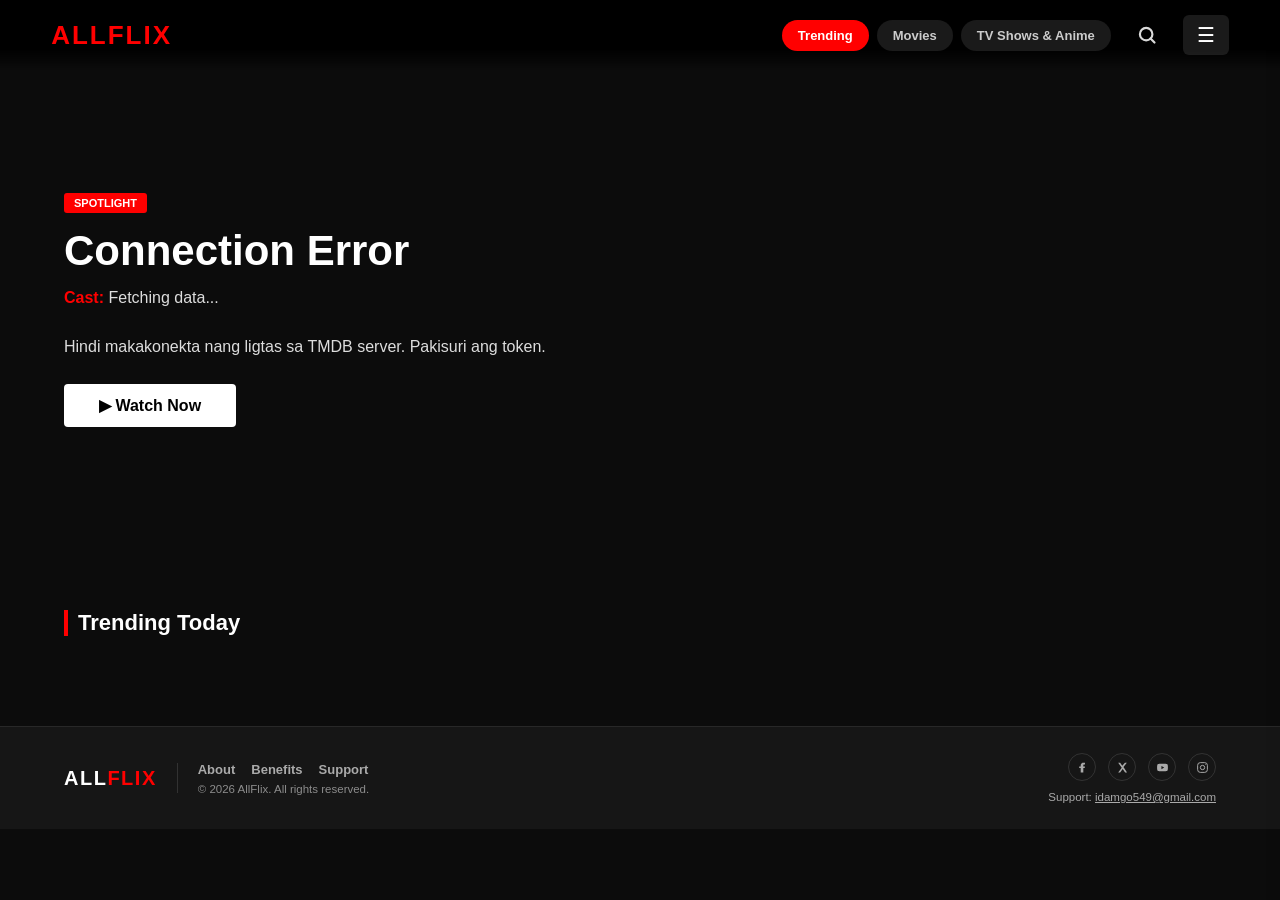
==== index.html @ 524cf522 "Add files via upload" ====
<!DOCTYPE html>
<html lang="en">
<head>
    <!-- GitHub Pages SPA redirect fix: kung galing ito sa 404.html (direct load o
         refresh sa isang /movie/... o /tv/... URL), ibalik ang tamang path sa address
         bar BAGO mag-render ang app, para tama ang babasahin ng script.js sa pag-load. -->
    <script>
        (function () {
            var redirect = sessionStorage.getItem("allflix_redirect_path");
            if (redirect) {
                sessionStorage.removeItem("allflix_redirect_path");
                if (redirect !== location.pathname + location.search + location.hash) {
                    history.replaceState(null, "", redirect);
                }
            }
        })();
    </script>

    <meta charset="UTF-8">
    <meta name="viewport" content="width=device-width, initial-scale=1.0, viewport-fit=cover">

    <!-- ===================== SEO (default/homepage values) =====================
         Ino-override ito ng script.js sa runtime kapag nasa isang movie/TV detail
         page (para sa Google/Bing indexing). Ang mga default value dito sa ibaba
         ang makikita ng mga bot na HINDI nagpapatakbo ng JavaScript (kasama na ang
         link-preview scraper ng Messenger/Facebook/Twitter), kaya dapat tama at
         kumpleto ito kahit walang JS na tatakbo. -->
    <title>AllFlix — Official Movie, TV & Anime Trailers</title>
    <meta name="description" content="Panoorin ang pinakabagong official trailers ng mga movies, TV shows, K-Drama, at anime mula sa buong mundo. Laging updated, libre, walang account na kailangan.">
    <link rel="canonical" href="https://allf1ix.github.io/">

    <meta property="og:site_name" content="AllFlix">
    <meta property="og:type" content="website">
    <meta property="og:title" content="AllFlix — Official Movie, TV & Anime Trailers">
    <meta property="og:description" content="Panoorin ang pinakabagong official trailers ng mga movies, TV shows, K-Drama, at anime mula sa buong mundo. Laging updated, libre, walang account na kailangan.">
    <meta property="og:url" content="https://allf1ix.github.io/">
    <meta property="og:image" content="https://allf1ix.github.io/og-default.jpg">

    <meta name="twitter:card" content="summary_large_image">
    <meta name="twitter:title" content="AllFlix — Official Movie, TV & Anime Trailers">
    <meta name="twitter:description" content="Panoorin ang pinakabagong official trailers ng mga movies, TV shows, K-Drama, at anime mula sa buong mundo. Laging updated, libre, walang account na kailangan.">
    <meta name="twitter:image" content="https://allf1ix.github.io/og-default.jpg">

    <link rel="stylesheet" href="style.css?v=5">
</head>
<body>

    <!-- Header & Search Navigation -->
    <header class="navbar">
        <div class="logo" id="navbar-brand" onclick="goHome()" style="cursor:pointer;">ALLFLIX</div>

        <div class="navbar-right">
            <div class="nav-right-group">
                <nav class="nav-categories">
                    <button class="nav-btn active" id="nav-trending" onclick="changeCategory('trending')">Trending</button>
                    <button class="nav-btn" id="nav-movies" onclick="changeCategory('movie')">Movies</button>
                    <button class="nav-btn" id="nav-tv" onclick="changeCategory('tv')">TV Shows & Anime</button>
                </nav>

                <div class="search-icon-wrapper">
                    <button class="search-icon-btn" id="search-toggle-btn" onclick="toggleSearchBox()" aria-label="Search">
                        <svg viewBox="0 0 24 24" width="20" height="20" fill="none" stroke="currentColor" stroke-width="2.6" stroke-linecap="round" stroke-linejoin="round">
                            <circle cx="11" cy="11" r="7.5"></circle>
                            <line x1="21" y1="21" x2="16.2" y2="16.2"></line>
                        </svg>
                    </button>

                    <!-- Interactive Search Bar (dropdown, hidden by default) -->
                    <div class="search-box-wrapper" id="searchBoxWrapper">
                        <div class="search-box">
                            <input type="text" id="search-input" placeholder="Maghanap ng Pelikula, Anime, o Drama..." onkeyup="handleSearch(event)" autocomplete="off">
                            <button class="search-box-btn" onclick="triggerSearch()" aria-label="Search">
                                <svg viewBox="0 0 24 24" width="18" height="18" fill="none" stroke="currentColor" stroke-width="2.6" stroke-linecap="round" stroke-linejoin="round">
                                    <circle cx="11" cy="11" r="7.5"></circle>
                                    <line x1="21" y1="21" x2="16.2" y2="16.2"></line>
                                </svg>
                            </button>
                        </div>
                        <ul class="search-suggestions" id="search-suggestions"></ul>
                    </div>
                </div>

                <!-- Hamburger Menu Button -->
                <button class="hamburger-btn" onclick="toggleSidePanel()" aria-label="Menu">☰</button>
            </div>
        </div>
    </header>

    <!-- Side Settings Panel -->
    <div class="side-overlay" id="sideOverlay" onclick="closeSidePanel()"></div>
    <aside class="side-panel" id="sidePanel">
        <div class="side-panel-header">
            <span class="side-logo" id="side-brand">ALLFLIX</span>
            <span class="close-panel" onclick="closeSidePanel()">&times;</span>
        </div>

        <div class="side-panel-links">
            <button class="side-link" onclick="goHome()">
                <span class="side-icon">
                    <svg viewBox="0 0 24 24" fill="none" stroke="currentColor" stroke-width="2" stroke-linecap="round" stroke-linejoin="round"><path d="M3 9l9-7 9 7v11a2 2 0 0 1-2 2H5a2 2 0 0 1-2-2z"/><path d="M9 22V12h6v10"/></svg>
                </span> <span id="label-home">Home</span>
            </button>
            <button class="side-link" onclick="toggleLanguagePanel()">
                <span class="side-icon">
                    <svg viewBox="0 0 24 24" fill="none" stroke="currentColor" stroke-width="2" stroke-linecap="round" stroke-linejoin="round"><circle cx="12" cy="12" r="10"/><line x1="2" y1="12" x2="22" y2="12"/><path d="M12 2a15.3 15.3 0 0 1 4 10 15.3 15.3 0 0 1-4 10 15.3 15.3 0 0 1-4-10 15.3 15.3 0 0 1 4-10z"/></svg>
                </span> <span id="label-language">Language</span>
            </button>
            <button class="side-link" onclick="toggleMode()">
                <span class="side-icon" id="mode-icon">
                    <svg viewBox="0 0 24 24" fill="none" stroke="currentColor" stroke-width="2" stroke-linecap="round" stroke-linejoin="round"><path d="M21 12.79A9 9 0 1 1 11.21 3 7 7 0 0 0 21 12.79z"/></svg>
                </span> <span id="label-mode">Mode</span>
            </button>
        </div>

        <div class="side-panel-footer">
            <a href="#" id="label-download" onclick="showDownload(); return false;">Download</a>
            <a href="#" id="label-aboutus" onclick="showAboutUs(); return false;">About Us</a>
        </div>
    </aside>

    <!-- Language Selection Panel -->
    <div class="lang-overlay" id="langOverlay" onclick="closeLanguagePanel()"></div>
    <div class="lang-panel" id="langPanel">
        <div class="lang-panel-header">
            <span id="label-select-language">Select Language</span>
            <span class="close-panel" onclick="closeLanguagePanel()">&times;</span>
        </div>
        <input type="text" class="lang-search" id="lang-search-input" placeholder="Search language..." onkeyup="filterLanguages(event)" autocomplete="off">
        <ul class="lang-list" id="lang-list">
            <li onclick="selectLanguage('en')" data-lang="en" class="selected">English</li>
            <li onclick="selectLanguage('tl')" data-lang="tl">Tagalog</li>
            <li onclick="selectLanguage('ja')" data-lang="ja">日本語 (Japanese)</li>
            <li onclick="selectLanguage('ko')" data-lang="ko">한국어 (Korean)</li>
            <li onclick="selectLanguage('zh')" data-lang="zh">中文 (Chinese)</li>
            <li onclick="selectLanguage('es')" data-lang="es">Español</li>
            <li onclick="selectLanguage('fr')" data-lang="fr">Français</li>
            <li onclick="selectLanguage('id')" data-lang="id">Bahasa Indonesia</li>
            <li onclick="selectLanguage('ar')" data-lang="ar">العربية (Arabic)</li>
            <li onclick="selectLanguage('hi')" data-lang="hi">हिन्दी (Hindi)</li>
            <li onclick="selectLanguage('pt')" data-lang="pt">Português</li>
            <li onclick="selectLanguage('de')" data-lang="de">Deutsch</li>
            <li onclick="selectLanguage('it')" data-lang="it">Italiano</li>
            <li onclick="selectLanguage('ru')" data-lang="ru">Русский (Russian)</li>
            <li onclick="selectLanguage('vi')" data-lang="vi">Tiếng Việt</li>
            <li onclick="selectLanguage('th')" data-lang="th">ไทย (Thai)</li>
            <li onclick="selectLanguage('tr')" data-lang="tr">Türkçe</li>
            <li onclick="selectLanguage('nl')" data-lang="nl">Nederlands</li>
            <li onclick="selectLanguage('pl')" data-lang="pl">Polski</li>
            <li onclick="selectLanguage('sv')" data-lang="sv">Svenska</li>
            <li onclick="selectLanguage('no')" data-lang="no">Norsk</li>
            <li onclick="selectLanguage('da')" data-lang="da">Dansk</li>
            <li onclick="selectLanguage('fi')" data-lang="fi">Suomi</li>
            <li onclick="selectLanguage('el')" data-lang="el">Ελληνικά (Greek)</li>
            <li onclick="selectLanguage('he')" data-lang="he">עברית (Hebrew)</li>
            <li onclick="selectLanguage('uk')" data-lang="uk">Українська (Ukrainian)</li>
            <li onclick="selectLanguage('cs')" data-lang="cs">Čeština</li>
            <li onclick="selectLanguage('hu')" data-lang="hu">Magyar</li>
            <li onclick="selectLanguage('ro')" data-lang="ro">Română</li>
            <li onclick="selectLanguage('bn')" data-lang="bn">বাংলা (Bengali)</li>
            <li onclick="selectLanguage('ur')" data-lang="ur">اردو (Urdu)</li>
            <li onclick="selectLanguage('ms')" data-lang="ms">Bahasa Melayu</li>
            <li onclick="selectLanguage('sw')" data-lang="sw">Kiswahili</li>
            <li onclick="selectLanguage('fa')" data-lang="fa">فارسی (Persian)</li>
            <li onclick="selectLanguage('pa')" data-lang="pa">ਪੰਜਾਬੀ (Punjabi)</li>
            <li onclick="selectLanguage('ta')" data-lang="ta">தமிழ் (Tamil)</li>
            <li onclick="selectLanguage('my')" data-lang="my">မြန်မာ (Burmese)</li>
            <li onclick="selectLanguage('km')" data-lang="km">ខ្មែរ (Khmer)</li>
        </ul>
        <p class="lang-note" id="lang-note">Note: Movie/show titles and descriptions come from TMDB and will stay in their original language.</p>
    </div>

    <!-- About Us Modal (white background) -->
    <div id="aboutModal" class="modal about-modal">
        <div class="modal-content about-modal-content">
            <span class="close-btn about-close" onclick="closeAboutUs()">&times;</span>
            <div class="about-body" id="about-body-content">
                <!-- About Us content injected by script.js -->
            </div>
        </div>
    </div>

    <!-- Download "Coming Soon" Modal -->
    <div id="downloadModal" class="modal download-modal">
        <div class="modal-content download-modal-content">
            <span class="close-btn" onclick="closeDownload()">&times;</span>
            <div class="download-list" id="download-list">
                <!-- 6 platform cards injected by script.js (buildDownloadCards) -->
            </div>
        </div>
    </div>

    <!-- Main Spotlight Banner -->
    <section class="hero" id="hero-banner">
        <div class="hero-content">
            <span class="badge" id="banner-tag">SPOTLIGHT</span>
            <h1 id="banner-title">Loading Spotlight...</h1>
            <p class="meta-info"><strong id="label-cast">Cast:</strong> <span id="banner-cast">Fetching data...</span></p>
            <p id="banner-desc">Pumili ng palabas sa ibaba o maghanap sa search bar upang mag-load ng detalye.</p>
            <button class="btn-play" onclick="openPlayer()"><span id="label-watchnow">▶ Watch Now</span></button>
        </div>
    </section>

    <!-- Dynamic Media Grid -->
    <section class="media-container">
        <h2 id="section-title">Trending Today</h2>
        <div class="carousel-wrapper">
            <button type="button" class="carousel-arrow carousel-arrow-left" onclick="scrollCarousel('media-grid-items', -1)" aria-label="Scroll left">‹</button>
            <div class="media-grid" id="media-grid-items">
                <!-- Awtomatikong papasok dito ang mga posters mula sa TMDB API -->
            </div>
            <button type="button" class="carousel-arrow carousel-arrow-right" onclick="scrollCarousel('media-grid-items', 1)" aria-label="Scroll right">›</button>
        </div>
    </section>

    <!-- Full Detail Page: lumalabas pag ni-click ang isang movie/TV card.
         Pinapalitan ang hero + grid; "← Back" ay gumagamit ng browser history
         (history.back()) para bumalik sa eksaktong dating scroll position. -->
    <section class="detail-view" id="detailView" style="display: none;">
        <div class="detail-container">
            <button class="detail-back" onclick="closeDetail()"><span id="label-detail-back">← Back</span></button>

            <div class="detail-main">
                <div class="detail-poster">
                    <img id="detailPoster" src="" alt="Poster">
                </div>
                <div class="detail-info">
                    <span class="detail-badge" id="detailType">MOVIE</span>
                    <h1 id="detailTitle">Title</h1>
                    <div class="detail-meta">
                        <span id="detailRating">⭐ 0.0</span>
                        <span id="detailRuntime"></span>
                        <span id="detailRelease"></span>
                    </div>
                    <p class="detail-overview" id="detailOverview">Overview...</p>
                    <div class="detail-genres" id="detailGenres"></div>
                    <div class="detail-director" id="detailDirector"></div>
                </div>
            </div>

            <!-- Top Cast: swipeable row (may "peek" ng susunod na card sa gilid) -->
            <div class="detail-cast-section">
                <h2 id="label-detail-cast">Top Cast</h2>
                <div class="carousel-wrapper">
                    <button type="button" class="carousel-arrow carousel-arrow-left" onclick="scrollCarousel('detailCast', -1)" aria-label="Scroll left">‹</button>
                    <div class="detail-cast-list" id="detailCast"></div>
                    <button type="button" class="carousel-arrow carousel-arrow-right" onclick="scrollCarousel('detailCast', 1)" aria-label="Scroll right">›</button>
                </div>
            </div>

            <!-- Trailer: laging YouTube trailer, may fallback sa English kung
                 walang trailer sa piniling wika -->
            <div class="detail-trailer-section">
                <h2 id="label-detail-trailer">Trailer</h2>
                <div class="detail-trailer-wrapper" id="detailTrailerWrapper">
                    <p class="empty-note">No trailer available.</p>
                </div>
            </div>
        </div>
    </section>

    <!-- Video Streaming Player Overlay -->
    <div id="videoModal" class="modal">
        <div class="modal-content">
            <span class="close-btn" onclick="closePlayer()">&times;</span>
            <div class="video-wrapper" id="player-container">
                <!-- Trailer-only: laging YouTube embed lang ang ilalagay dito -->
            </div>
        </div>
    </div>

    <!-- Site Footer -->
    <footer class="site-footer">
        <div class="footer-inner">
            <div class="footer-left">
                <div class="footer-brand" id="footer-brand">ALL<span id="footer-brand-flix">FLIX</span></div>
                <div class="footer-divider"></div>
                <div class="footer-links">
                    <div class="footer-links-row">
                        <a href="#" id="footer-link-about" onclick="showAboutUs('about'); return false;">About</a>
                        <a href="#" id="footer-link-benefits" onclick="showAboutUs('benefits'); return false;">Benefits</a>
                        <a href="#" id="footer-link-support" onclick="showAboutUs('support'); return false;">Support</a>
                    </div>
                    <div class="footer-copy" id="footer-copy">© 2026 AllFlix. All rights reserved.</div>
                </div>
            </div>

            <div class="footer-right">
                <div class="footer-socials">
                    <a href="#" aria-label="Facebook"><svg viewBox="0 0 24 24" fill="currentColor"><path d="M13.5 21v-7.9h2.6l.4-3.1h-3v-2c0-.9.3-1.5 1.6-1.5H16.6V3.2C16.2 3.2 15 3 13.6 3c-2.9 0-4.9 1.8-4.9 5v2H5.9v3.1h2.8V21h2.8z"/></svg></a>
                    <a href="#" aria-label="Twitter / X"><svg viewBox="0 0 24 24" fill="currentColor"><path d="M4 3h3.6l4 5.6L16.4 3H20l-6.2 8.1L20.4 21h-3.6l-4.4-6.1L7.6 21H4l6.6-8.6L4 3z"/></svg></a>
                    <a href="#" aria-label="YouTube"><svg viewBox="0 0 24 24" fill="currentColor"><path d="M22 12s0-3.2-.4-4.7c-.2-.9-.9-1.6-1.8-1.8C18.2 5 12 5 12 5s-6.2 0-7.8.5c-.9.2-1.6.9-1.8 1.8C2 8.8 2 12 2 12s0 3.2.4 4.7c.2.9.9 1.6 1.8 1.8C5.8 19 12 19 12 19s6.2 0 7.8-.5c.9-.2 1.6-.9 1.8-1.8.4-1.5.4-4.7.4-4.7zM10 15V9l5.2 3-5.2 3z"/></svg></a>
                    <a href="#" aria-label="Instagram"><svg viewBox="0 0 24 24" fill="none" stroke="currentColor" stroke-width="1.8"><rect x="3" y="3" width="18" height="18" rx="5"/><circle cx="12" cy="12" r="4"/><circle cx="17.5" cy="6.5" r="0.8" fill="currentColor" stroke="none"/></svg></a>
                </div>
                <div class="footer-support">Support: <a href="mailto:idamgo549@gmail.com">idamgo549@gmail.com</a></div>
            </div>
        </div>
    </footer>

    <script src="script.js?v=5"></script>
</body>
</html>
---- style.css ----
* {
    margin: 0;
    padding: 0;
    box-sizing: border-box;
    font-family: 'Segoe UI', Roboto, Helvetica, Arial, sans-serif;
}

:root {
    --bg-color: #0c0c0c;
    --text-color: #fff;
    --card-bg: #161616;
    --search-bg: #222;
    --search-border: #444;
    --muted-text: #aaa;
}

body {
    background-color: var(--bg-color);
    color: var(--text-color);
    overflow-x: hidden;
    transition: background-color 0.3s, color 0.3s;
}

/* ===================== LIGHT MODE ===================== */
body.light-mode {
    --bg-color: #f4f4f4;
    --text-color: #111;
    --card-bg: #ffffff;
    --search-bg: #e6e6e6;
    --search-border: #ccc;
    --muted-text: #555;
}

body.light-mode .navbar {
    background: linear-gradient(to bottom, rgba(244,244,244,0.95) 70%, rgba(244,244,244,0) 100%);
}

body.light-mode .nav-btn {
    background: rgba(0,0,0,0.08);
    color: #333;
}

body.light-mode .card-title {
    color: #111;
}

/* Navbar & Search Layout */
.navbar {
    display: flex;
    flex-direction: column;
    align-items: center;
    padding: 15px 4%;
    position: fixed;
    top: 0; width: 100%;
    background: linear-gradient(to bottom, rgba(0,0,0,0.95) 70%, rgba(0,0,0,0) 100%);
    z-index: 100;
    gap: 15px;
}

@media (min-width: 900px) {
    .navbar { flex-direction: row; justify-content: space-between; }
}

.navbar-right {
    display: flex;
    flex-direction: column;
    align-items: center;
    gap: 15px;
    width: 100%;
}

@media (min-width: 900px) {
    .navbar-right {
        flex-direction: row;
        align-items: center;
        gap: 22px;
        width: auto;
    }
}

.logo {
    color: #ff0000;
    font-size: 26px;
    font-weight: 900;
    letter-spacing: 2px;
}

.search-icon-wrapper {
    position: relative;
    display: flex;
    align-items: center;
}

.search-icon-btn {
    background: transparent;
    border: none;
    padding: 6px;
    margin: 0;
    color: var(--text-color);
    display: flex;
    align-items: center;
    justify-content: center;
    cursor: pointer;
    border-radius: 50%;
    opacity: 0.85;
    transition: opacity 0.2s, background 0.2s;
}

.search-icon-btn:hover,
.search-icon-btn.active {
    background: rgba(255,255,255,0.08);
    opacity: 1;
}

body.light-mode .search-icon-btn:hover,
body.light-mode .search-icon-btn.active {
    background: rgba(0,0,0,0.06);
}

.search-box-wrapper {
    display: none;
    position: fixed;
    width: 280px;
    max-width: 80vw;
    z-index: 250;
}

.search-box-wrapper.open {
    display: block;
}

.search-box {
    display: flex;
    background: var(--search-bg);
    border-radius: 4px;
    padding: 4px;
    width: 100%;
    border: 1px solid var(--search-border);
    box-shadow: 0 8px 20px rgba(0,0,0,0.5);
}

.search-box input {
    background: transparent;
    border: none;
    color: var(--text-color);
    padding: 8px;
    width: 100%;
    font-size: 14px;
    outline: none;
}

.search-box button {
    background: transparent;
    border: none;
    cursor: pointer;
    padding: 0 10px;
    font-size: 16px;
}

.search-box-btn {
    background: transparent;
    border: none;
    cursor: pointer;
    padding: 0 10px;
    color: var(--text-color);
    display: flex;
    align-items: center;
    justify-content: center;
    opacity: 0.85;
    transition: opacity 0.2s;
}

.search-box-btn:hover { opacity: 1; }

/* Search Suggestions Dropdown */
.search-suggestions {
    display: none;
    position: absolute;
    top: calc(100% + 6px);
    left: 0;
    width: 100%;
    background-color: var(--card-bg);
    border: 1px solid var(--search-border);
    border-radius: 6px;
    list-style: none;
    max-height: 360px;
    overflow-y: auto;
    z-index: 200;
    box-shadow: 0 8px 20px rgba(0,0,0,0.5);
}

.search-suggestions.open { display: block; }

.search-suggestions li {
    display: flex;
    align-items: center;
    gap: 10px;
    padding: 8px 10px;
    cursor: pointer;
    transition: background 0.2s;
}

.search-suggestions li:hover,
.search-suggestions li.active {
    background-color: rgba(255,0,0,0.15);
}

.search-suggestions li img {
    width: 36px;
    height: 52px;
    object-fit: cover;
    border-radius: 4px;
    background-color: #333;
    flex-shrink: 0;
}

.search-suggestions li .sugg-info {
    display: flex;
    flex-direction: column;
    overflow: hidden;
}

.search-suggestions li .sugg-title {
    font-size: 13px;
    font-weight: 600;
    color: var(--text-color);
    white-space: nowrap;
    overflow: hidden;
    text-overflow: ellipsis;
}

.search-suggestions li .sugg-meta {
    font-size: 11px;
    color: var(--muted-text);
}

.search-suggestions .sugg-empty {
    padding: 12px 10px;
    font-size: 13px;
    color: var(--muted-text);
    text-align: center;
}

.nav-right-group {
    display: flex;
    align-items: center;
    gap: 20px;
}

.nav-categories {
    display: flex;
    gap: 8px;
    overflow-x: auto;
}

.nav-btn {
    background: rgba(255,255,255,0.1);
    border: none;
    color: #ccc;
    padding: 8px 16px;
    border-radius: 20px;
    cursor: pointer;
    font-size: 13px;
    font-weight: 600;
    white-space: nowrap;
    transition: all 0.3s;
}

.nav-btn:hover, .nav-btn.active {
    background-color: #ff0000;
    color: #fff;
}

/* Hamburger Button */
.hamburger-btn {
    background: rgba(255,255,255,0.1);
    border: none;
    color: var(--text-color);
    font-size: 20px;
    padding: 8px 14px;
    border-radius: 6px;
    cursor: pointer;
    transition: background 0.2s;
}

.hamburger-btn:hover { background-color: #ff0000; }

/* ===================== MOBILE NAVBAR LAYOUT (Android / narrow screens) =====================
   Ayon sa hiling: logo + search icon + hamburger sa IISANG row sa itaas,
   tapos ang category tabs (Trending / Movies / TV Shows & Anime) sa HIWALAY na row sa ibaba.
   Ginamit ang CSS Grid + display:contents (walang binago sa HTML structure) para ma-reorganize
   ang mga elemento kahit magkaiba ang parent nila sa markup. */
@media (max-width: 899px) {
    .navbar {
        display: grid;
        grid-template-columns: auto 1fr auto auto;
        grid-template-areas:
            "logo   .      search  hamburger"
            "cats   cats   cats    cats";
        align-items: center;
        column-gap: 12px;
        row-gap: 12px;
        padding: 12px 4%;
    }

    .navbar-right,
    .nav-right-group {
        display: contents;
    }

    .logo { grid-area: logo; font-size: 22px; }

    .search-icon-wrapper { grid-area: search; justify-self: end; }

    .hamburger-btn { grid-area: hamburger; padding: 7px 12px; font-size: 18px; }

    .nav-categories {
        grid-area: cats;
        width: 100%;
        justify-content: flex-start;
        padding-bottom: 2px;
    }

    .nav-btn { padding: 7px 13px; font-size: 12px; }
}

/* ===================== SIDE SETTINGS PANEL ===================== */
.side-overlay {
    display: none;
    position: fixed;
    top: 0; left: 0; width: 100%; height: 100%;
    background: rgba(0,0,0,0.6);
    z-index: 1100;
}

.side-panel {
    position: fixed;
    top: 0; right: -320px;
    width: 300px; height: 100%;
    background-color: #0c0c0c;
    color: #fff;
    z-index: 1200;
    isolation: isolate;
    transition: right 0.3s ease-in-out;
    display: flex;
    flex-direction: column;
    padding: 25px 20px;
    box-shadow: -4px 0 20px rgba(0,0,0,0.6);
}

.side-panel.open { right: 0; }
.side-overlay.open { display: block; }

.side-panel-header {
    display: flex;
    align-items: center;
    justify-content: space-between;
    margin-bottom: 24px;
    padding-bottom: 16px;
    border-bottom: 1px solid rgba(255,255,255,0.1);
}

.side-logo {
    color: #ff0000;
    font-size: 20px;
    font-weight: 900;
    letter-spacing: 2px;
}

.close-panel {
    font-size: 28px;
    cursor: pointer;
    line-height: 1;
}

.side-panel-links {
    display: flex;
    flex-direction: column;
    gap: 2px;
}

.side-link {
    display: flex;
    align-items: center;
    gap: 14px;
    background: transparent;
    border: none;
    color: #fff;
    font-size: 16px;
    padding: 10px 8px;
    border-radius: 6px;
    cursor: pointer;
    text-align: left;
    transition: background 0.2s;
}

.side-link:hover { background: rgba(255,255,255,0.08); }

.side-icon { width: 22px; height: 18px; display: flex; align-items: center; justify-content: center; }
.side-icon svg { width: 18px; height: 18px; }

.side-panel-footer {
    margin-top: auto;
    display: flex;
    flex-direction: column;
    gap: 12px;
}

.side-panel-footer a {
    color: #ccc;
    text-decoration: underline;
    font-size: 14px;
}

.side-panel-footer a:hover { color: #ff0000; }

/* ===================== LANGUAGE PANEL ===================== */
.lang-overlay {
    display: none;
    position: fixed;
    top: 0; left: 0; width: 100%; height: 100%;
    background: rgba(0,0,0,0.7);
    z-index: 1300;
}

.lang-panel {
    display: none;
    position: fixed;
    top: 50%; left: 50%;
    transform: translate(-50%, -50%);
    width: 90%; max-width: 340px;
    background-color: #161616;
    color: #fff;
    border-radius: 10px;
    padding: 20px;
    z-index: 1400;
    max-height: 80vh;
    overflow-y: auto;
}

.lang-overlay.open, .lang-panel.open { display: block; }

.lang-panel-header {
    display: flex;
    justify-content: space-between;
    align-items: center;
    font-weight: bold;
    margin-bottom: 15px;
    font-size: 16px;
}

.lang-search {
    width: 100%;
    background: var(--search-bg, #222);
    border: 1px solid var(--search-border, #444);
    color: #fff;
    padding: 9px 10px;
    border-radius: 6px;
    font-size: 13px;
    margin-bottom: 10px;
    outline: none;
}

.lang-list { list-style: none; max-height: 320px; overflow-y: auto; }

.lang-list li {
    padding: 12px 10px;
    border-radius: 6px;
    cursor: pointer;
    font-size: 14px;
    transition: background 0.2s;
    display: flex;
    align-items: center;
    justify-content: space-between;
    gap: 10px;
}

.lang-list li:hover, .lang-list li.selected {
    background-color: #ff0000;
}

.lang-list li.selected::after {
    content: "✓";
    color: #fff;
    font-weight: 900;
    font-size: 15px;
    flex-shrink: 0;
}

.lang-list li.lang-hidden { display: none; }

.lang-note {
    margin-top: 15px;
    font-size: 12px;
    color: #999;
    line-height: 1.4;
}

/* ===================== ABOUT US MODAL (WHITE) ===================== */
.about-modal-content {
    background-color: #ffffff;
    color: #111;
    border-radius: 10px;
    max-width: 800px;
    max-height: 80vh;
    overflow-y: auto;
    padding: 40px;
    margin: 5% auto;
}

.about-close {
    position: absolute;
    top: 12px;
    right: 18px;
    color: #111;
    font-size: 30px;
    font-weight: bold;
    line-height: 1;
    background: rgba(0,0,0,0.06);
    width: 36px;
    height: 36px;
    border-radius: 50%;
    display: flex;
    align-items: center;
    justify-content: center;
    transition: background 0.2s;
}

.about-close:hover { background: rgba(0,0,0,0.15); }

.about-body h2 {
    color: #111;
    margin: 20px 0 10px 0;
    font-size: 20px;
    border-bottom: 2px solid #eee;
    padding-bottom: 6px;
}

.about-body h2:first-child { margin-top: 0; }

.about-body p {
    margin-bottom: 12px;
    line-height: 1.6;
    font-size: 14px;
    color: #333;
}

/* ===================== DOWNLOAD MODAL ===================== */
.download-modal {
    display: none;
    align-items: center;
    justify-content: center;
}

.download-modal-content {
    background: transparent;
    width: 90%;
    max-width: 460px;
    margin: 0;
    padding: 0;
    position: relative;
    box-shadow: none;
    max-height: 86vh;
}

.download-list {
    display: flex;
    flex-direction: column;
    gap: 22px;
    max-height: 86vh;
    overflow-y: auto;
    padding: 4px 2px;
    scrollbar-width: none;      /* Firefox */
    -ms-overflow-style: none;   /* old Edge/IE */
}
.download-list::-webkit-scrollbar {
    width: 0;
    height: 0;
    display: none;              /* Chrome, Safari, Android, new Edge */
}

.download-card {
    background-color: #1c1c1c;
    border: 1px solid rgba(255,255,255,0.08);
    border-radius: 14px;
    padding: 22px 22px 24px 22px;
    color: #fff;
}

.download-card-header {
    display: flex;
    align-items: center;
    justify-content: space-between;
    gap: 12px;
    margin-bottom: 12px;
}

.download-card-title {
    display: flex;
    align-items: center;
    gap: 10px;
    font-size: 16px;
    font-weight: 700;
}

.download-app-icon { font-size: 18px; }

.download-badge {
    flex-shrink: 0;
    background-color: rgba(255, 149, 0, 0.15);
    color: #ff9500;
    font-size: 11px;
    font-weight: 700;
    padding: 5px 12px;
    border-radius: 20px;
    white-space: nowrap;
}

.download-card-desc {
    color: #b3b3b3;
    font-size: 14px;
    line-height: 1.5;
    margin-bottom: 20px;
}

.btn-notify {
    width: 100%;
    background-color: #2a2a2a;
    color: #fff;
    border: 1px solid rgba(255,255,255,0.12);
    border-radius: 30px;
    padding: 13px 20px;
    font-size: 14px;
    font-weight: 600;
    cursor: pointer;
    display: flex;
    align-items: center;
    justify-content: center;
    gap: 8px;
    transition: background 0.2s;
}

.btn-notify:hover { background-color: #3a3a3a; }
.btn-notify:disabled { opacity: 0.7; cursor: default; }

.notify-icon { font-size: 15px; }

.notify-fallback {
    display: none;
    text-align: right;
    font-size: 12px;
    color: #ff9500;
    text-decoration: underline;
    margin-top: 10px;
    cursor: pointer;
}

body.light-mode .download-card {
    background-color: #ffffff;
    border-color: rgba(0,0,0,0.08);
    color: #111;
}
body.light-mode .download-card-desc { color: #555; }
body.light-mode .btn-notify {
    background-color: #f0f0f0;
    color: #111;
    border-color: rgba(0,0,0,0.12);
}
body.light-mode .btn-notify:hover { background-color: #e2e2e2; }

/* Spotlight Section */
/* Note: gumagamit ng min(75vh, Npx) sa halip na 75vh lang, dahil pag "Request Desktop Site" ang
   ginamit sa Chrome mobile, mas malaki ang logical viewport height na ginagamit ng browser (zoomed-out
   na layout), kaya lumalabas na sobrang laki/mataas ang banner. Ang max-height (cap) ang bumabantay
   dito para manatiling "normal" ang laki, tulad ng nakikita sa normal na mobile view. */
.hero {
    height: min(75vh, 620px);
    background: linear-gradient(to top, #0c0c0c 10%, rgba(12,12,12,0.4) 50%, rgba(12,12,12,0.8) 100%) no-repeat center center/cover;
    display: flex;
    align-items: center;
    padding: 0 5%;
    margin-top: 120px;
    transition: background 0.5s ease-in-out;
}

@media (min-width: 900px) { .hero { margin-top: 50px; height: min(60vh, 520px); } }

.hero-content { max-width: 650px; }

.badge {
    background-color: #ff0000;
    padding: 4px 10px;
    font-size: 11px;
    font-weight: bold;
    border-radius: 3px;
}

.hero-content h1 {
    font-size: 42px;
    font-weight: 800;
    margin: 15px 0 10px 0;
    line-height: 1.2;
}

.meta-info { font-size: 14px; color: var(--muted-text); margin-bottom: 12px; }
.meta-info strong { color: #ff0000; }
.hero-content p { font-size: 16px; line-height: 1.5; color: #ddd; margin-bottom: 25px; }
body.light-mode .hero-content p { color: #333; }

.btn-play {
    background-color: #fff;
    color: #000;
    border: none;
    padding: 12px 35px;
    font-size: 16px;
    font-weight: bold;
    border-radius: 4px;
    cursor: pointer;
    transition: 0.2s;
}

.btn-play:hover { background-color: #ff0000; color: #fff; }

/* Media Grid - fixed to 2 rows / 12 items via JS, layout stays responsive */
.media-container { padding: 40px 5%; }

body.no-hero .media-container { margin-top: 140px; }
@media (min-width: 900px) { body.no-hero .media-container { margin-top: 90px; } }
.media-container h2 { font-size: 22px; margin-bottom: 20px; border-left: 4px solid #ff0000; padding-left: 10px; }
.media-grid { display: grid; grid-template-columns: repeat(6, 1fr); gap: 20px; }

@media (max-width: 1100px) { .media-grid { grid-template-columns: repeat(4, 1fr); } }
/* Android / mobile: 4 movies per row, tulad ng hiling, may mas maliit na gap para kasya */
@media (max-width: 700px) { .media-grid { grid-template-columns: repeat(4, 1fr); gap: 10px; } }
@media (max-width: 480px) { .media-grid { grid-template-columns: repeat(4, 1fr); gap: 8px; } }

.card {
    background-color: var(--card-bg);
    border-radius: 6px;
    overflow: hidden;
    cursor: pointer;
    transition: transform 0.3s;
    position: relative;
}

.card:hover { transform: translateY(-5px); }
.card img { width: 100%; height: 230px; object-fit: cover; }
.card-details { padding: 10px; }

.card-number {
    position: absolute;
    top: 8px;
    left: 8px;
    background-color: rgba(0,0,0,0.75);
    color: #fff;
    border: 1px solid #ff0000;
    font-size: 13px;
    font-weight: 800;
    width: 26px;
    height: 26px;
    border-radius: 5px;
    display: flex;
    align-items: center;
    justify-content: center;
    z-index: 2;
}
.card-title { font-size: 13px; font-weight: 700; white-space: nowrap; overflow: hidden; text-overflow: ellipsis; color: var(--text-color); }

/* Subtle na "in progress" pulse habang hinihintay ng title ang turn nito sa translation queue,
   para hindi ito mukhang sira/stuck kundi malinaw na ginagawa pa lang ito. */
.card-title.translating { animation: title-pulse 1.2s ease-in-out infinite; }
@keyframes title-pulse {
    0%, 100% { opacity: 1; }
    50% { opacity: 0.45; }
}

/* Sa mobile, apat ang column kaya masyadong makitid ang card kung fixed 230px pa rin ang taas ng
   poster; gamitin na lang ang natural na poster ratio (2:3) para tumama ang laki sa bagong layout */
@media (max-width: 700px) {
    .card img { height: auto; aspect-ratio: 2 / 3; }
    .card-details { padding: 6px 7px; }
    .card-title { font-size: 11px; }
    .card-number { width: 20px; height: 20px; font-size: 10px; top: 6px; left: 6px; }
}

/* Streaming Video Overlays */
.modal {
    display: none; position: fixed;
    top: 0; left: 0; width: 100%; height: 100%;
    background-color: rgba(0,0,0,0.95); z-index: 1000;
}

.modal-content { position: relative; width: 90%; max-width: 900px; margin: 8% auto; }
.video-wrapper { position: relative; padding-bottom: 56.25%; height: 0; }
.video-wrapper iframe, .video-wrapper video {
    position: absolute; top: 0; left: 0; width: 100%; height: 100%;
    border-radius: 8px; background-color: #000;
}

.close-btn { position: absolute; top: -45px; right: 0; color: #fff; font-size: 36px; cursor: pointer; }

/* ===================== FOOTER ===================== */
.site-footer {
    background-color: var(--card-bg);
    border-top: 1px solid rgba(255,255,255,0.08);
    margin-top: 30px;
}

body.light-mode .site-footer {
    border-top: 1px solid rgba(0,0,0,0.08);
}

.footer-inner {
    max-width: 1280px;
    margin: 0 auto;
    display: flex;
    align-items: center;
    justify-content: space-between;
    flex-wrap: wrap;
    gap: 20px;
    padding: 26px 5%;
}

.footer-left {
    display: flex;
    align-items: center;
    gap: 20px;
    flex-wrap: wrap;
}

.footer-brand {
    font-size: 20px;
    font-weight: 900;
    letter-spacing: 1.5px;
    color: var(--text-color);
}

.footer-brand span { color: #ff0000; }

.footer-divider {
    width: 1px;
    height: 30px;
    background: rgba(255,255,255,0.12);
}

body.light-mode .footer-divider { background: rgba(0,0,0,0.12); }

.footer-links { display: flex; flex-direction: column; gap: 6px; }

.footer-links-row { display: flex; gap: 16px; }

.footer-links-row a {
    font-size: 13px;
    font-weight: 600;
    color: var(--muted-text);
    text-decoration: none;
    transition: color 0.2s;
}

.footer-links-row a:hover { color: #ff0000; }

.footer-copy { font-size: 11.5px; color: var(--muted-text); opacity: 0.8; }

.footer-right {
    display: flex;
    align-items: flex-end;
    flex-direction: column;
    gap: 10px;
}

.footer-socials { display: flex; gap: 12px; }

.footer-socials a {
    width: 28px;
    height: 28px;
    border-radius: 50%;
    display: flex;
    align-items: center;
    justify-content: center;
    color: var(--muted-text);
    border: 1px solid rgba(255,255,255,0.12);
    transition: all 0.2s;
}

body.light-mode .footer-socials a { border-color: rgba(0,0,0,0.12); }

.footer-socials a:hover { color: #fff; background-color: #ff0000; border-color: #ff0000; }

.footer-socials svg { width: 13px; height: 13px; }

.footer-support { font-size: 11.5px; color: var(--muted-text); }

.footer-support a { color: var(--muted-text); text-decoration: underline; }

.footer-support a:hover { color: #ff0000; }

@media (max-width: 640px) {
    .footer-inner { flex-direction: column; align-items: flex-start; }
    .footer-right { align-items: flex-start; }
}

/* =====================================================================
   MGA BAGONG ADDITION (SEO/UX fixes):
   1. Dynamic viewport height (--app-height) para hindi naka-clip ang mga
      full-screen panel sa Chrome/Messenger/TikTok/Instagram in-app browser
      (nagbabago ang laki ng toolbar nila kaya hindi maasahan ang 100vh).
   2. Swipeable "Trending Today" carousel (4 kasabay makikita + peek).
   3. Swipeable Top Cast row (hindi na siksikang grid).
   4. Full Detail Page (poster, info, cast, trailer).
   ===================================================================== */

:root { --app-height: 100vh; }
@supports (height: 100dvh) {
    :root { --app-height: 100dvh; }
}

.side-overlay, .lang-overlay, .modal {
    height: var(--app-height);
}
.side-panel {
    height: var(--app-height);
}

/* ===================== TRENDING CAROUSEL ===================== */
.media-grid.carousel-mode {
    display: flex;
    grid-template-columns: none;
    overflow-x: auto;
    gap: 12px;
    scroll-snap-type: x mandatory;
    scroll-padding-left: 2px;
    -webkit-overflow-scrolling: touch;
    scrollbar-width: none;
    padding-bottom: 4px;
}
.media-grid.carousel-mode::-webkit-scrollbar { display: none; }

/* ~6 card ang kita sabay (kasing-laki ng normal grid card, hindi na
   sobrang laki), may bahagyang "peek" ng susunod na card sa dulo
   para malinaw na may kadugtong pa at pwedeng i-swipe. */
.media-grid.carousel-mode .card {
    flex: 0 0 15%;
    scroll-snap-align: start;
    min-width: 120px;
}
.media-grid.carousel-mode .card img { height: auto; aspect-ratio: 2 / 3; }

@media (max-width: 1100px) {
    .media-grid.carousel-mode .card { flex: 0 0 22%; min-width: 110px; }
}

@media (max-width: 700px) {
    .media-grid.carousel-mode .card { flex: 0 0 22%; min-width: 84px; }
}

/* ===================== CAROUSEL ARROWS ===================== */
.carousel-wrapper { position: relative; }

.carousel-arrow {
    display: none;
    position: absolute;
    top: 40%;
    transform: translateY(-50%);
    z-index: 5;
    width: 36px;
    height: 36px;
    border-radius: 50%;
    border: none;
    background: rgba(0, 0, 0, 0.65);
    color: #fff;
    font-size: 18px;
    font-weight: 900;
    align-items: center;
    justify-content: center;
    cursor: pointer;
    transition: background 0.2s, transform 0.2s;
}
.carousel-arrow:hover { background-color: #ff0000; }
.carousel-arrow:active { transform: translateY(-50%) scale(0.92); }

.carousel-arrow-left { left: 2px; }
.carousel-arrow-right { right: 2px; }

.carousel-wrapper:has(.media-grid.carousel-mode) .carousel-arrow,
.carousel-wrapper:has(.detail-cast-list) .carousel-arrow {
    display: flex;
}

@media (max-width: 700px) {
    .carousel-arrow { width: 28px; height: 28px; font-size: 14px; }
}

/* ===================== DETAIL PAGE ===================== */
.detail-view { padding: 40px 5%; margin-top: 140px; }
@media (min-width: 900px) { .detail-view { margin-top: 90px; } }

.detail-container { max-width: 1100px; margin: 0 auto; }

.detail-back {
    background: rgba(255,255,255,0.08);
    border: none;
    color: var(--text-color);
    padding: 9px 18px;
    border-radius: 20px;
    font-size: 14px;
    font-weight: 700;
    cursor: pointer;
    margin-bottom: 24px;
    transition: 0.2s;
}
.detail-back:hover { background-color: #ff0000; color: #fff; }

.detail-main {
    display: flex;
    flex-direction: column;
    gap: 24px;
    margin-bottom: 40px;
}
@media (min-width: 700px) {
    .detail-main { flex-direction: row; gap: 32px; }
}

.detail-poster {
    flex: 0 0 220px;
    max-width: 220px;
    border-radius: 8px;
    overflow: hidden;
    box-shadow: 0 8px 30px rgba(0,0,0,0.5);
}
.detail-poster img { width: 100%; display: block; aspect-ratio: 2 / 3; object-fit: cover; background: var(--card-bg); }

.detail-info { flex: 1; min-width: 0; }

.detail-badge {
    display: inline-block;
    background-color: #ff0000;
    padding: 4px 10px;
    font-size: 11px;
    font-weight: bold;
    border-radius: 3px;
    margin-bottom: 12px;
}

.detail-info h1 { font-size: 30px; font-weight: 800; line-height: 1.2; margin-bottom: 12px; }
@media (min-width: 700px) { .detail-info h1 { font-size: 38px; } }

.detail-meta { display: flex; flex-wrap: wrap; gap: 14px; font-size: 14px; color: var(--muted-text); margin-bottom: 16px; }

.detail-overview { font-size: 15px; line-height: 1.6; color: #ddd; margin-bottom: 18px; max-width: 700px; }
body.light-mode .detail-overview { color: #333; }

.detail-genres { display: flex; flex-wrap: wrap; gap: 8px; margin-bottom: 16px; }
.detail-genre-pill {
    background: rgba(255,255,255,0.08);
    border: 1px solid rgba(255,255,255,0.15);
    padding: 5px 12px;
    border-radius: 20px;
    font-size: 12px;
    color: var(--text-color);
}
body.light-mode .detail-genre-pill { background: rgba(0,0,0,0.06); border-color: rgba(0,0,0,0.12); }

.detail-director { font-size: 14px; color: var(--muted-text); }
.detail-director strong { color: var(--text-color); margin-right: 4px; }

.detail-cast-section, .detail-trailer-section { margin-bottom: 40px; }
.detail-cast-section h2, .detail-trailer-section h2 {
    font-size: 20px;
    margin-bottom: 18px;
    border-left: 4px solid #ff0000;
    padding-left: 10px;
}

/* Swipeable Top Cast row: hindi na siksikang grid, may "peek" ng susunod
   na cast card sa gilid para makita na may kadugtong pa. */
.detail-cast-list {
    display: flex;
    overflow-x: auto;
    gap: 16px;
    scroll-snap-type: x mandatory;
    -webkit-overflow-scrolling: touch;
    scrollbar-width: none;
    padding-bottom: 6px;
}
.detail-cast-list::-webkit-scrollbar { display: none; }

.cast-card {
    flex: 0 0 92px;
    scroll-snap-align: start;
    text-align: center;
}
@media (min-width: 700px) { .cast-card { flex: 0 0 116px; } }

.cast-card img, .cast-avatar-fallback {
    width: 100%;
    aspect-ratio: 1 / 1;
    border-radius: 50%;
    object-fit: cover;
    background-color: var(--card-bg);
    display: flex;
    align-items: center;
    justify-content: center;
    font-size: 28px;
}

.cast-name {
    font-size: 12.5px;
    font-weight: 700;
    margin-top: 8px;
    white-space: nowrap;
    overflow: hidden;
    text-overflow: ellipsis;
    color: var(--text-color);
}
.cast-role {
    font-size: 11.5px;
    color: var(--muted-text);
    white-space: nowrap;
    overflow: hidden;
    text-overflow: ellipsis;
}

.detail-trailer-wrapper { position: relative; padding-bottom: 56.25%; height: 0; border-radius: 8px; overflow: hidden; background: #000; }
.detail-trailer-wrapper iframe {
    position: absolute; top: 0; left: 0; width: 100%; height: 100%; border: none;
}

.empty-note { color: var(--muted-text); font-size: 14px; padding: 10px 0; }
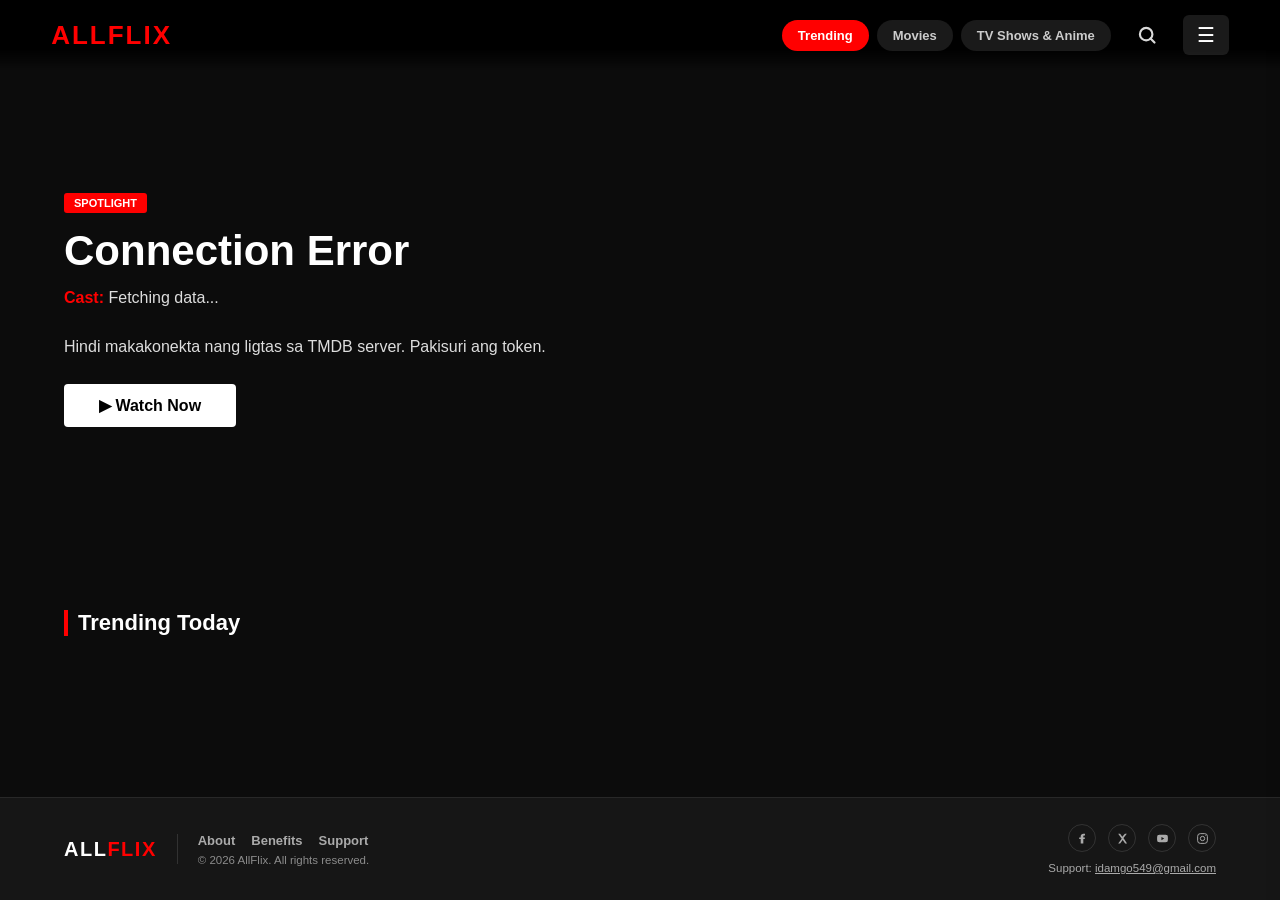
==== commit f29e2b9a: "Add files via upload" ====
--- a/index.html
+++ b/index.html
@@ -1,9 +1,9 @@
 <!DOCTYPE html>
-<html lang="en">
+<html lang="en" dir="ltr" translate="no">
 <head>
-    <!-- GitHub Pages SPA redirect fix: kung galing ito sa 404.html (direct load o
-         refresh sa isang /movie/... o /tv/... URL), ibalik ang tamang path sa address
-         bar BAGO mag-render ang app, para tama ang babasahin ng script.js sa pag-load. -->
+    <!-- GitHub Pages SPA redirect fix: if this loaded from 404.html (direct load or
+         refresh on a /movie/... or /tv/... URL), restore the correct path in the
+         address bar BEFORE the app renders, so script.js reads the right URL on load. -->
     <script>
         (function () {
             var redirect = sessionStorage.getItem("allflix_redirect_path");
@@ -17,31 +17,34 @@
     </script>
 
     <meta charset="UTF-8">
-    <meta name="viewport" content="width=device-width, initial-scale=1.0, viewport-fit=cover">
+    <meta name="viewport" content="width=device-width, initial-scale=1.0, maximum-scale=1.0, user-scalable=no, viewport-fit=cover">
+    <!-- Pinipigilan ang Google Translate popup sa Chrome (Android) -->
+    <meta name="google" content="notranslate">
 
     <!-- ===================== SEO (default/homepage values) =====================
-         Ino-override ito ng script.js sa runtime kapag nasa isang movie/TV detail
-         page (para sa Google/Bing indexing). Ang mga default value dito sa ibaba
-         ang makikita ng mga bot na HINDI nagpapatakbo ng JavaScript (kasama na ang
-         link-preview scraper ng Messenger/Facebook/Twitter), kaya dapat tama at
-         kumpleto ito kahit walang JS na tatakbo. -->
-    <title>AllFlix — Official Movie, TV & Anime Trailers</title>
-    <meta name="description" content="Panoorin ang pinakabagong official trailers ng mga movies, TV shows, K-Drama, at anime mula sa buong mundo. Laging updated, libre, walang account na kailangan.">
-    <link rel="canonical" href="https://allf1ix.github.io/">
+         Overridden at runtime by script.js when on a movie/TV detail page (for
+         Google/Bing indexing). The default values below are what bots that do NOT
+         run JavaScript will see (including link-preview scrapers for
+         Messenger/Facebook/Twitter), so these must be correct and complete even
+         with no JS running. -->
+    <title>AllFlix — Watch Trending Movies, TV Shows & Anime Trailers</title>
+    <meta name="description" content="Watch the latest official trailers for movies, TV shows, K-Dramas, and anime from around the world. Always updated, free, no account required.">
+    <link rel="canonical" href="https://allf1ix.github.io/AllFLix1/">
 
     <meta property="og:site_name" content="AllFlix">
     <meta property="og:type" content="website">
-    <meta property="og:title" content="AllFlix — Official Movie, TV & Anime Trailers">
-    <meta property="og:description" content="Panoorin ang pinakabagong official trailers ng mga movies, TV shows, K-Drama, at anime mula sa buong mundo. Laging updated, libre, walang account na kailangan.">
-    <meta property="og:url" content="https://allf1ix.github.io/">
-    <meta property="og:image" content="https://allf1ix.github.io/og-default.jpg">
+    <meta property="og:title" content="AllFlix — Watch Trending Movies, TV Shows & Anime Trailers">
+    <meta property="og:description" content="Watch the latest official trailers for movies, TV shows, K-Dramas, and anime from around the world. Always updated, free, no account required.">
+    <meta property="og:url" content="https://allf1ix.github.io/AllFLix1/">
+    <meta property="og:image" content="https://allf1ix.github.io/AllFLix1/og-default.jpg">
 
     <meta name="twitter:card" content="summary_large_image">
-    <meta name="twitter:title" content="AllFlix — Official Movie, TV & Anime Trailers">
-    <meta name="twitter:description" content="Panoorin ang pinakabagong official trailers ng mga movies, TV shows, K-Drama, at anime mula sa buong mundo. Laging updated, libre, walang account na kailangan.">
-    <meta name="twitter:image" content="https://allf1ix.github.io/og-default.jpg">
-
-    <link rel="stylesheet" href="style.css?v=5">
+    <meta name="twitter:title" content="AllFlix — Watch Trending Movies, TV Shows & Anime Trailers">
+    <meta name="twitter:description" content="Watch the latest official trailers for movies, TV shows, K-Dramas, and anime from around the world. Always updated, free, no account required.">
+    <meta name="twitter:image" content="https://allf1ix.github.io/AllFLix1/og-default.jpg">
+
+    <link rel="icon" type="image/jpeg" href="og-default.jpg">
+    <link rel="stylesheet" href="style.css?v=9">
 </head>
 <body>
 
@@ -68,7 +71,7 @@
                     <!-- Interactive Search Bar (dropdown, hidden by default) -->
                     <div class="search-box-wrapper" id="searchBoxWrapper">
                         <div class="search-box">
-                            <input type="text" id="search-input" placeholder="Maghanap ng Pelikula, Anime, o Drama..." onkeyup="handleSearch(event)" autocomplete="off">
+                            <input type="text" id="search-input" placeholder="Search for Movies, Anime, or Drama..." onkeyup="handleSearch(event)" autocomplete="off">
                             <button class="search-box-btn" onclick="triggerSearch()" aria-label="Search">
                                 <svg viewBox="0 0 24 24" width="18" height="18" fill="none" stroke="currentColor" stroke-width="2.6" stroke-linecap="round" stroke-linejoin="round">
                                     <circle cx="11" cy="11" r="7.5"></circle>
@@ -166,7 +169,7 @@
             <li onclick="selectLanguage('my')" data-lang="my">မြန်မာ (Burmese)</li>
             <li onclick="selectLanguage('km')" data-lang="km">ខ្មែរ (Khmer)</li>
         </ul>
-        <p class="lang-note" id="lang-note">Note: Movie/show titles and descriptions come from TMDB and will stay in their original language.</p>
+        <p class="lang-note" id="lang-note">Note: Titles and descriptions are automatically translated when available. Some titles may stay in their original language if a translation isn't provided by the source.</p>
     </div>
 
     <!-- About Us Modal (white background) -->
@@ -195,7 +198,7 @@
             <span class="badge" id="banner-tag">SPOTLIGHT</span>
             <h1 id="banner-title">Loading Spotlight...</h1>
             <p class="meta-info"><strong id="label-cast">Cast:</strong> <span id="banner-cast">Fetching data...</span></p>
-            <p id="banner-desc">Pumili ng palabas sa ibaba o maghanap sa search bar upang mag-load ng detalye.</p>
+            <p id="banner-desc">Choose a title below or use the search bar to load details.</p>
             <button class="btn-play" onclick="openPlayer()"><span id="label-watchnow">▶ Watch Now</span></button>
         </div>
     </section>
@@ -206,15 +209,15 @@
         <div class="carousel-wrapper">
             <button type="button" class="carousel-arrow carousel-arrow-left" onclick="scrollCarousel('media-grid-items', -1)" aria-label="Scroll left">‹</button>
             <div class="media-grid" id="media-grid-items">
-                <!-- Awtomatikong papasok dito ang mga posters mula sa TMDB API -->
+                <!-- Posters from the TMDB API are inserted here automatically -->
             </div>
             <button type="button" class="carousel-arrow carousel-arrow-right" onclick="scrollCarousel('media-grid-items', 1)" aria-label="Scroll right">›</button>
         </div>
     </section>
 
-    <!-- Full Detail Page: lumalabas pag ni-click ang isang movie/TV card.
-         Pinapalitan ang hero + grid; "← Back" ay gumagamit ng browser history
-         (history.back()) para bumalik sa eksaktong dating scroll position. -->
+    <!-- Full Detail Page: shown when a movie/TV card is clicked.
+         Replaces the hero + grid; "← Back" uses browser history
+         (history.back()) to return to the exact previous scroll position. -->
     <section class="detail-view" id="detailView" style="display: none;">
         <div class="detail-container">
             <button class="detail-back" onclick="closeDetail()"><span id="label-detail-back">← Back</span></button>
@@ -237,7 +240,7 @@
                 </div>
             </div>
 
-            <!-- Top Cast: swipeable row (may "peek" ng susunod na card sa gilid) -->
+            <!-- Top Cast: swipeable row (with a "peek" of the next card on the side) -->
             <div class="detail-cast-section">
                 <h2 id="label-detail-cast">Top Cast</h2>
                 <div class="carousel-wrapper">
@@ -247,8 +250,8 @@
                 </div>
             </div>
 
-            <!-- Trailer: laging YouTube trailer, may fallback sa English kung
-                 walang trailer sa piniling wika -->
+            <!-- Trailer: always a YouTube trailer, falls back to English if
+                 no trailer exists in the selected language -->
             <div class="detail-trailer-section">
                 <h2 id="label-detail-trailer">Trailer</h2>
                 <div class="detail-trailer-wrapper" id="detailTrailerWrapper">
@@ -263,7 +266,7 @@
         <div class="modal-content">
             <span class="close-btn" onclick="closePlayer()">&times;</span>
             <div class="video-wrapper" id="player-container">
-                <!-- Trailer-only: laging YouTube embed lang ang ilalagay dito -->
+                <!-- Trailer-only: always just the YouTube embed goes here -->
             </div>
         </div>
     </div>
--- a/style.css
+++ b/style.css
@@ -19,6 +19,13 @@
     color: var(--text-color);
     overflow-x: hidden;
     transition: background-color 0.3s, color 0.3s;
+}
+
+/* Pinipigilan ang "rubber band"/bounce scroll effect (na siyang dahilan ng
+   pagpapakita ng blangkong puwang pagkatapos ng footer, both mobile at desktop
+   Chrome). Kaya hanggang footer lang talaga ang katapusan ng scroll ngayon. */
+html, body {
+    overscroll-behavior-y: none;
 }
 
 /* ===================== LIGHT MODE ===================== */
@@ -914,6 +921,21 @@
     :root { --app-height: 100dvh; }
 }
 
+/* "Sticky footer": pinipilit na palaging nakadikit ang footer sa totoong
+   ibaba ng screen kahit maikli ang laman sa itaas (ito ang dahilan ng
+   blangkong espasyo na nakikita sa ilalim ng footer, lalo na sa "Desktop
+   Site" mode sa Chrome Android kung saan mas mataas ang inaassume na
+   virtual screen height). Hindi ito nakakaapekto sa mga naka-fixed na
+   elemento (navbar, panels, modals) dahil wala sila sa normal na flow. */
+body {
+    display: flex;
+    flex-direction: column;
+    min-height: var(--app-height);
+}
+.site-footer {
+    margin-top: auto;
+}
+
 .side-overlay, .lang-overlay, .modal {
     height: var(--app-height);
 }
@@ -1126,3 +1148,30 @@
 }
 
 .empty-note { color: var(--muted-text); font-size: 14px; padding: 10px 0; }
+
+/* =====================================================================
+   MOBILE-ONLY DETAIL VIEW SIZE FIX (Android / iOS phones lang)
+   Gamit ang (hover: none) at (pointer: coarse) para tumukoy lang sa touch
+   devices — hindi maaapektuhan ang desktop/laptop/Mac kahit paliitin pa
+   nila ang browser window, dahil may mouse/hover sila.
+   ===================================================================== */
+@media (hover: none) and (pointer: coarse) and (max-width: 900px) {
+    .detail-view { padding: 22px 5%; margin-top: 105px; }
+
+    .detail-poster { flex: 0 0 130px; max-width: 130px; }
+
+    .detail-info h1 { font-size: 20px; margin-bottom: 8px; }
+    .detail-badge { font-size: 10px; padding: 3px 8px; margin-bottom: 8px; }
+    .detail-meta { font-size: 11.5px; gap: 8px; margin-bottom: 10px; }
+    .detail-overview { font-size: 12.5px; margin-bottom: 12px; }
+    .detail-genres { gap: 6px; margin-bottom: 10px; }
+    .detail-genre-pill { font-size: 10.5px; padding: 4px 9px; }
+    .detail-director { font-size: 11.5px; }
+
+    .detail-cast-section, .detail-trailer-section { margin-bottom: 26px; }
+    .detail-cast-section h2, .detail-trailer-section h2 { font-size: 15px; margin-bottom: 10px; }
+
+    .cast-card { flex: 0 0 72px; }
+    .cast-name { font-size: 10.5px; margin-top: 6px; }
+    .cast-role { font-size: 9.5px; }
+}
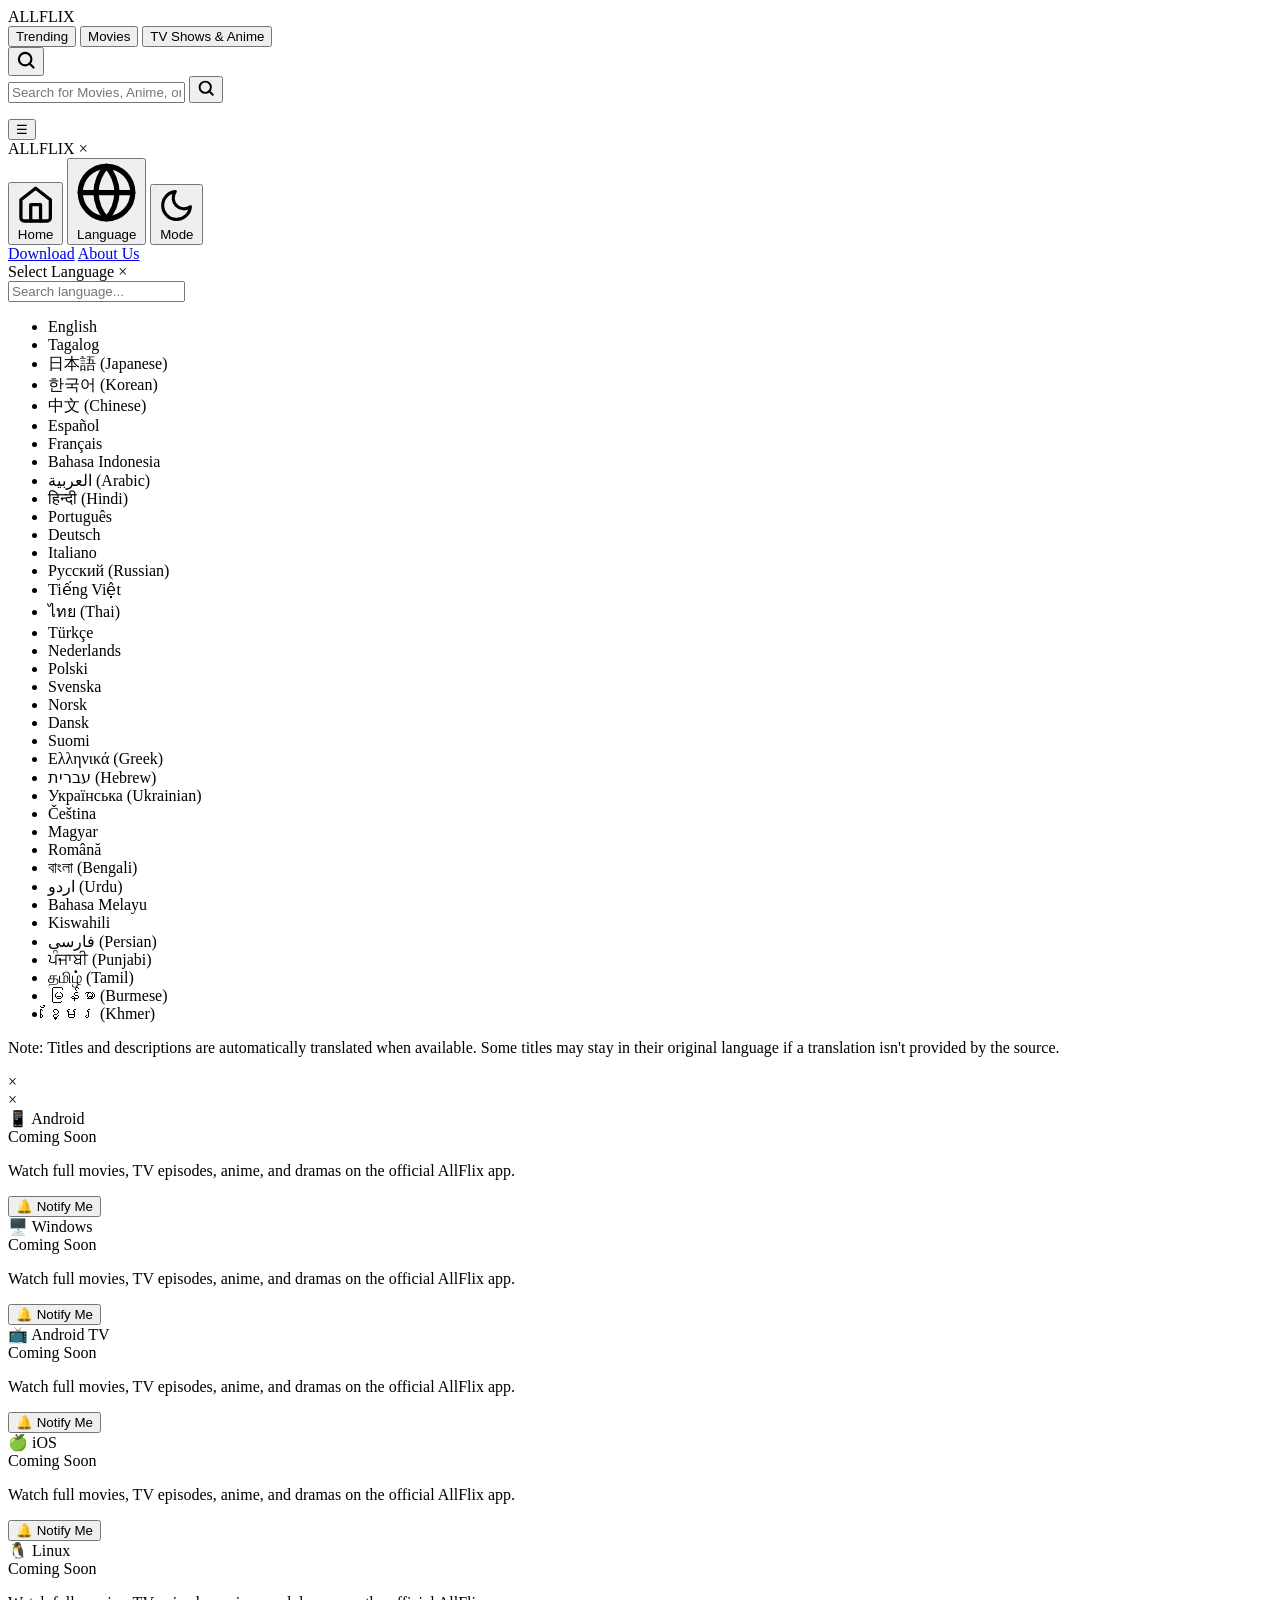
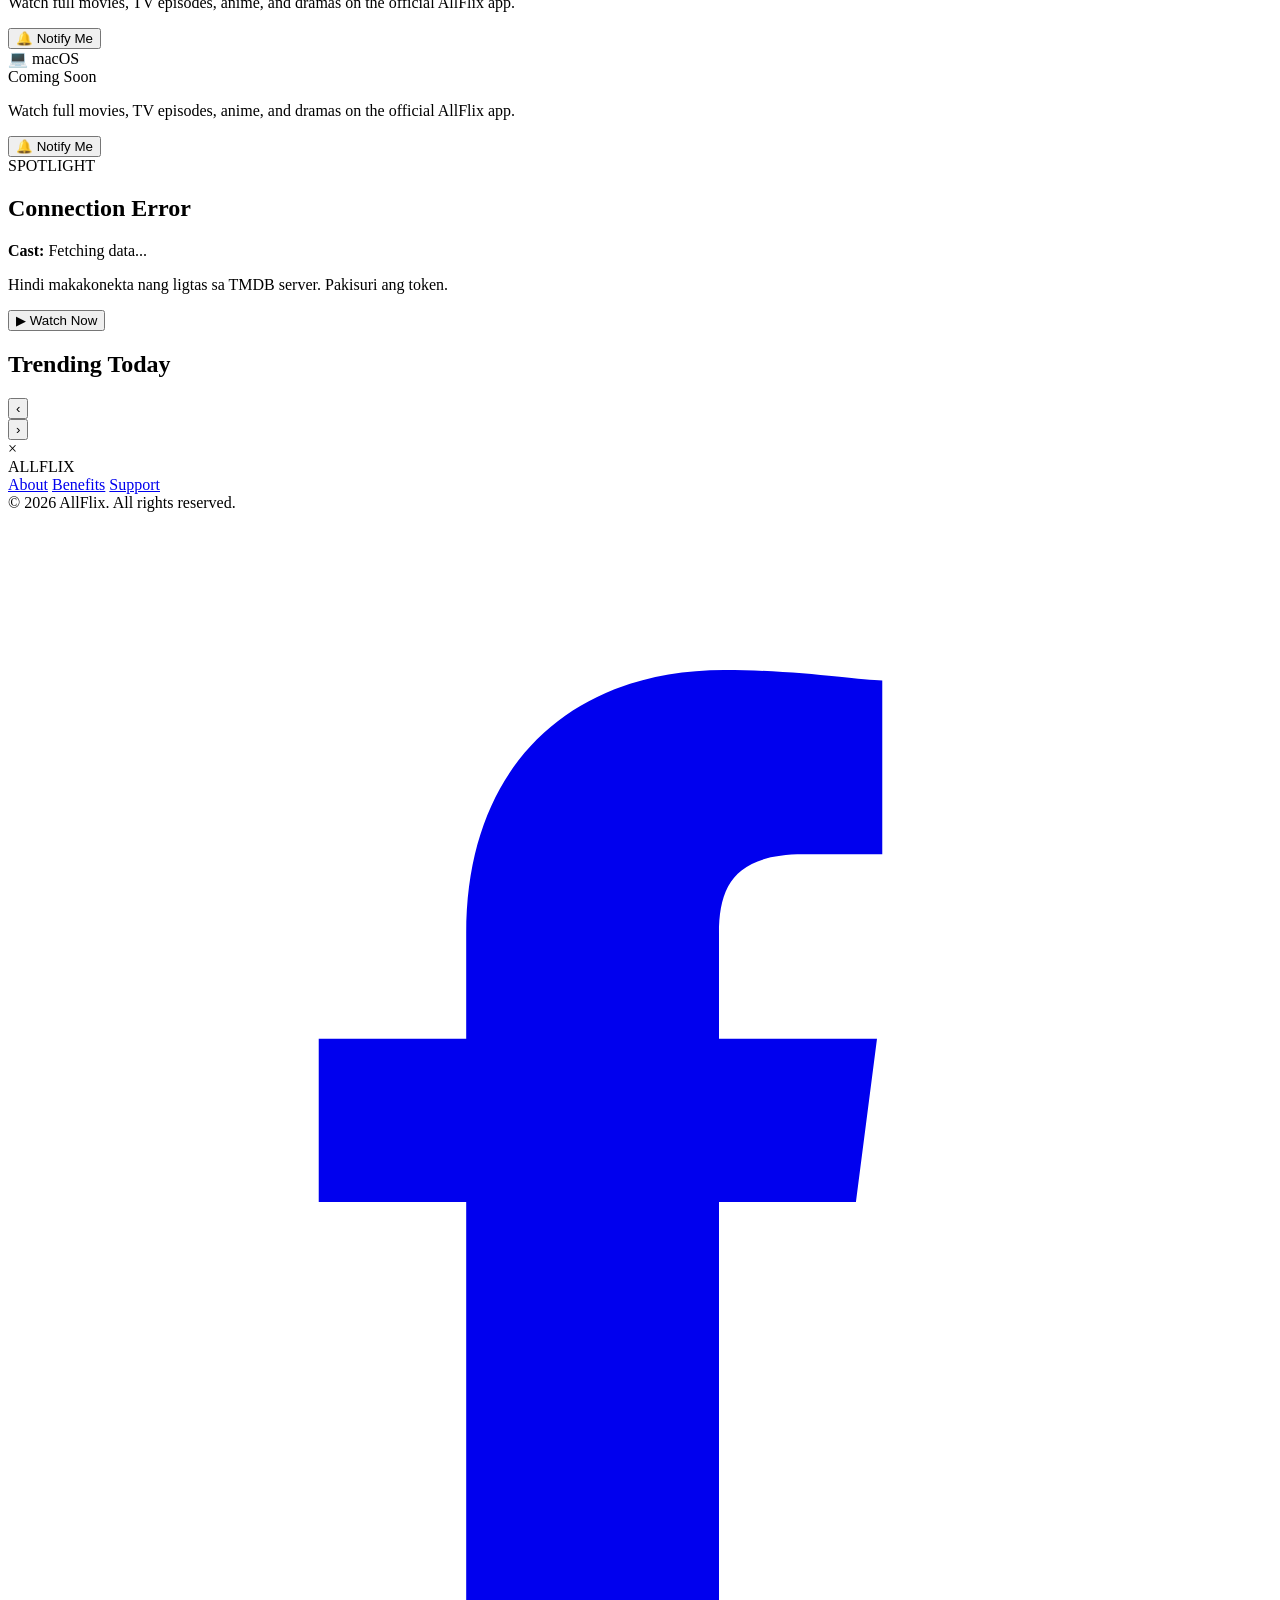
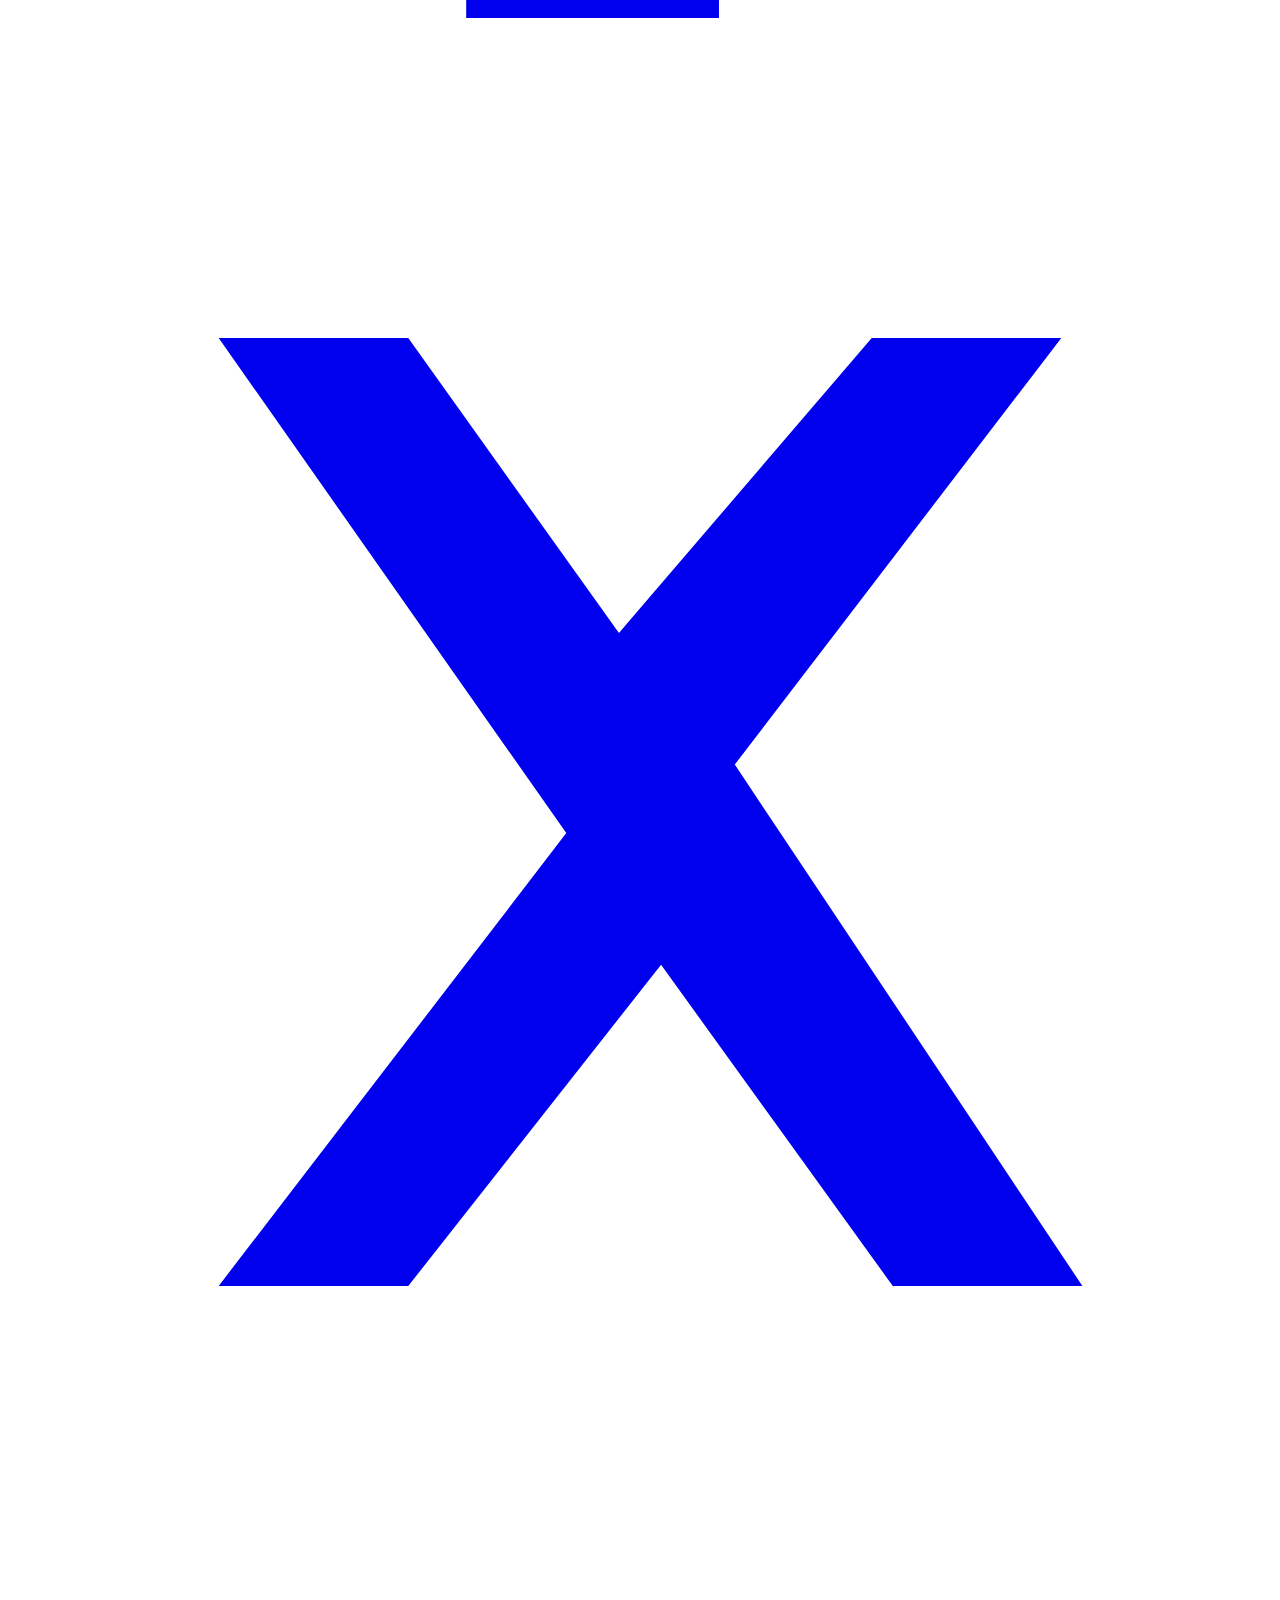
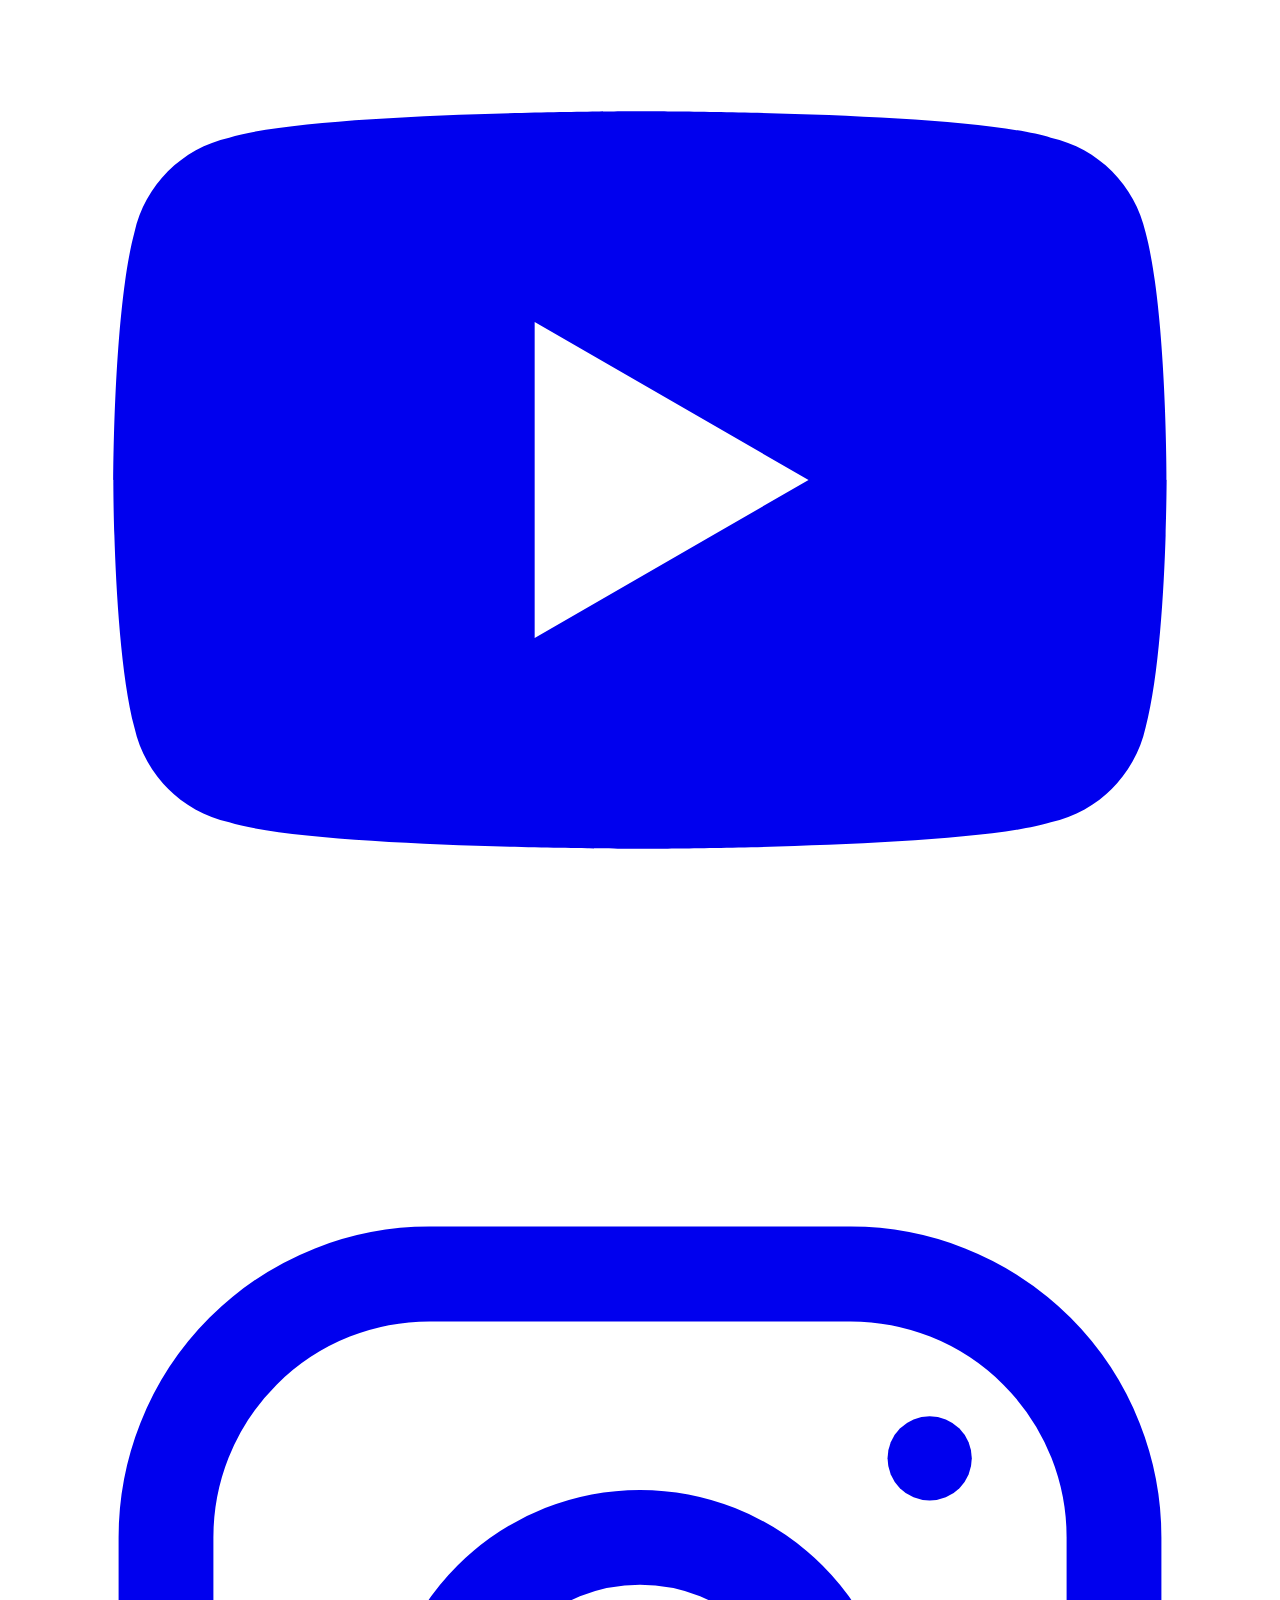
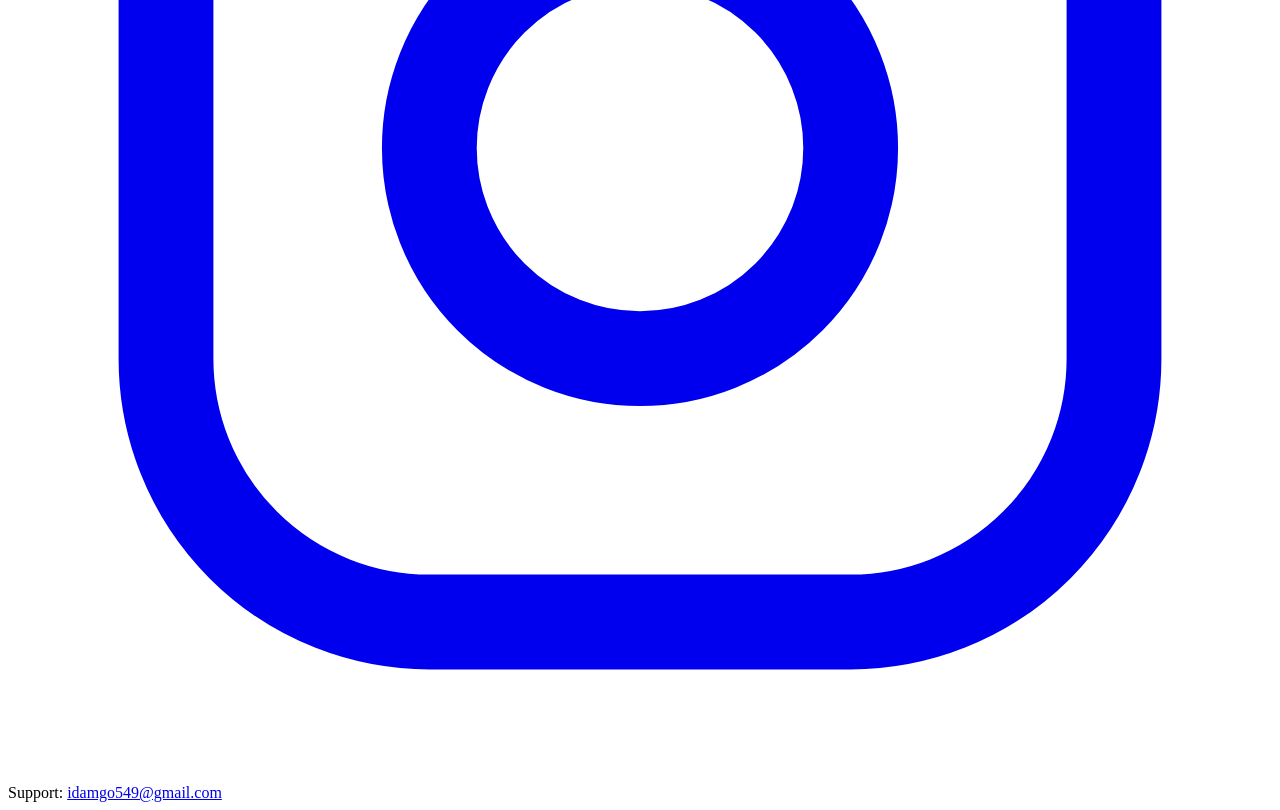
==== commit b3102e49: "Add files via upload" ====
--- a/index.html
+++ b/index.html
@@ -21,6 +21,18 @@
     <!-- Pinipigilan ang Google Translate popup sa Chrome (Android) -->
     <meta name="google" content="notranslate">
 
+    <!-- Google Analytics (GA4) -->
+    <script async src="https://www.googletagmanager.com/gtag/js?id=G-FWJEJQ406Z"></script>
+    <script>
+        window.dataLayer = window.dataLayer || [];
+        function gtag(){dataLayer.push(arguments);}
+        gtag('js', new Date());
+        gtag('config', 'G-FWJEJQ406Z');
+    </script>
+
+    <!-- Google AdSense -->
+    <script async src="https://pagead2.googlesyndication.com/pagead/js/adsbygoogle.js?client=ca-pub-1051623054427054" crossorigin="anonymous"></script>
+
     <!-- ===================== SEO (default/homepage values) =====================
          Overridden at runtime by script.js when on a movie/TV detail page (for
          Google/Bing indexing). The default values below are what bots that do NOT
@@ -29,14 +41,14 @@
          with no JS running. -->
     <title>AllFlix — Watch Trending Movies, TV Shows & Anime Trailers</title>
     <meta name="description" content="Watch the latest official trailers for movies, TV shows, K-Dramas, and anime from around the world. Always updated, free, no account required.">
-    <link rel="canonical" href="https://allf1ix.github.io/AllFLix1/">
+    <link rel="canonical" href="https://allf1ix.github.io/">
 
     <meta property="og:site_name" content="AllFlix">
     <meta property="og:type" content="website">
     <meta property="og:title" content="AllFlix — Watch Trending Movies, TV Shows & Anime Trailers">
     <meta property="og:description" content="Watch the latest official trailers for movies, TV shows, K-Dramas, and anime from around the world. Always updated, free, no account required.">
-    <meta property="og:url" content="https://allf1ix.github.io/AllFLix1/">
-    <meta property="og:image" content="https://allf1ix.github.io/AllFLix1/og-default.jpg">
+    <meta property="og:url" content="https://allf1ix.github.io/">
+    <meta property="og:image" content="https://allf1ix.github.io/og-default.jpg">
 
     <meta name="twitter:card" content="summary_large_image">
     <meta name="twitter:title" content="AllFlix — Watch Trending Movies, TV Shows & Anime Trailers">
@@ -44,7 +56,20 @@
     <meta name="twitter:image" content="https://allf1ix.github.io/AllFLix1/og-default.jpg">
 
     <link rel="icon" type="image/jpeg" href="og-default.jpg">
-    <link rel="stylesheet" href="style.css?v=9">
+    <link rel="stylesheet" href="style.css?v=12">
+
+    <!-- Structured data (JSON-LD): malinaw na signal kay Google kung ano talaga ang
+         pangalan at deskripsyon ng site, para hindi ito basta mapalitan ng ibang
+         random na content (hal. yung dynamic na Spotlight movie) sa search snippet -->
+    <script type="application/ld+json">
+    {
+      "@context": "https://schema.org",
+      "@type": "WebSite",
+      "name": "AllFlix",
+      "url": "https://allf1ix.github.io/",
+      "description": "Watch the latest official trailers for movies, TV shows, K-Dramas, and anime from around the world. Always updated, free, no account required."
+    }
+    </script>
 </head>
 <body>
 
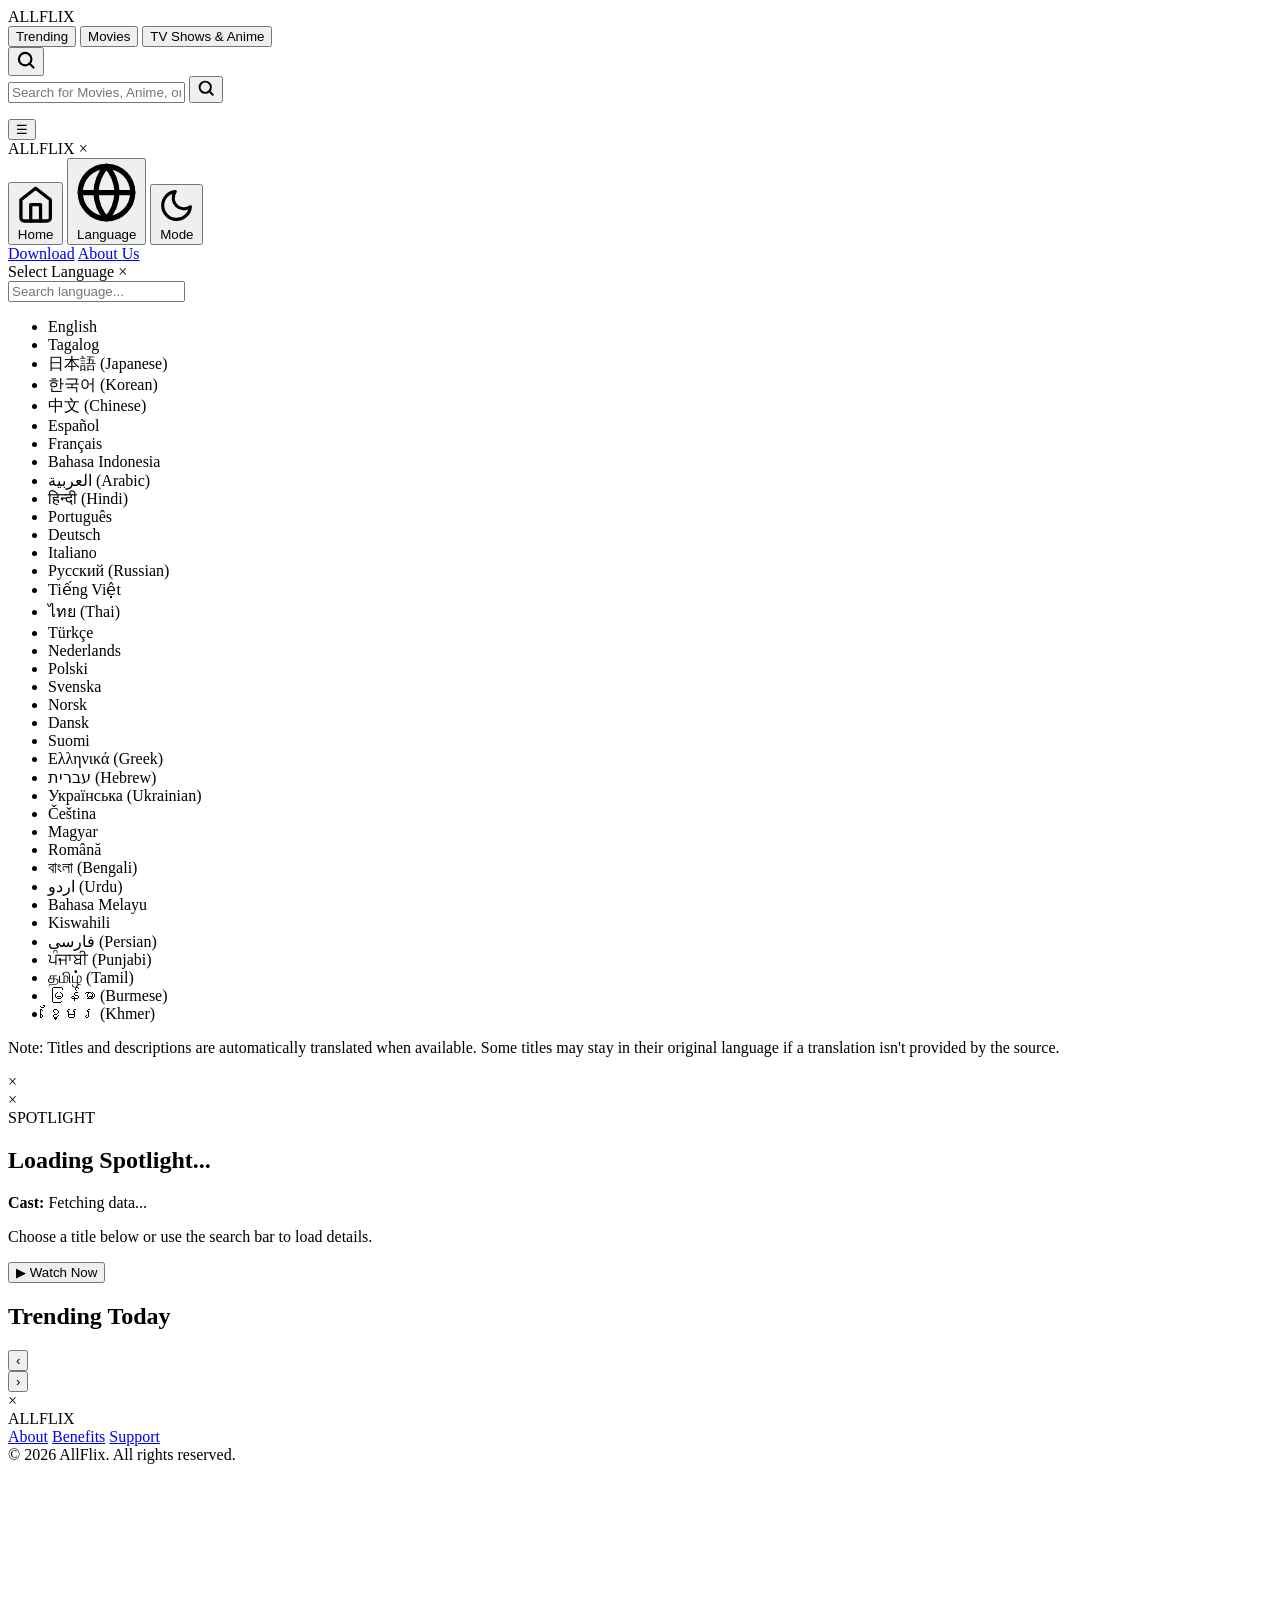
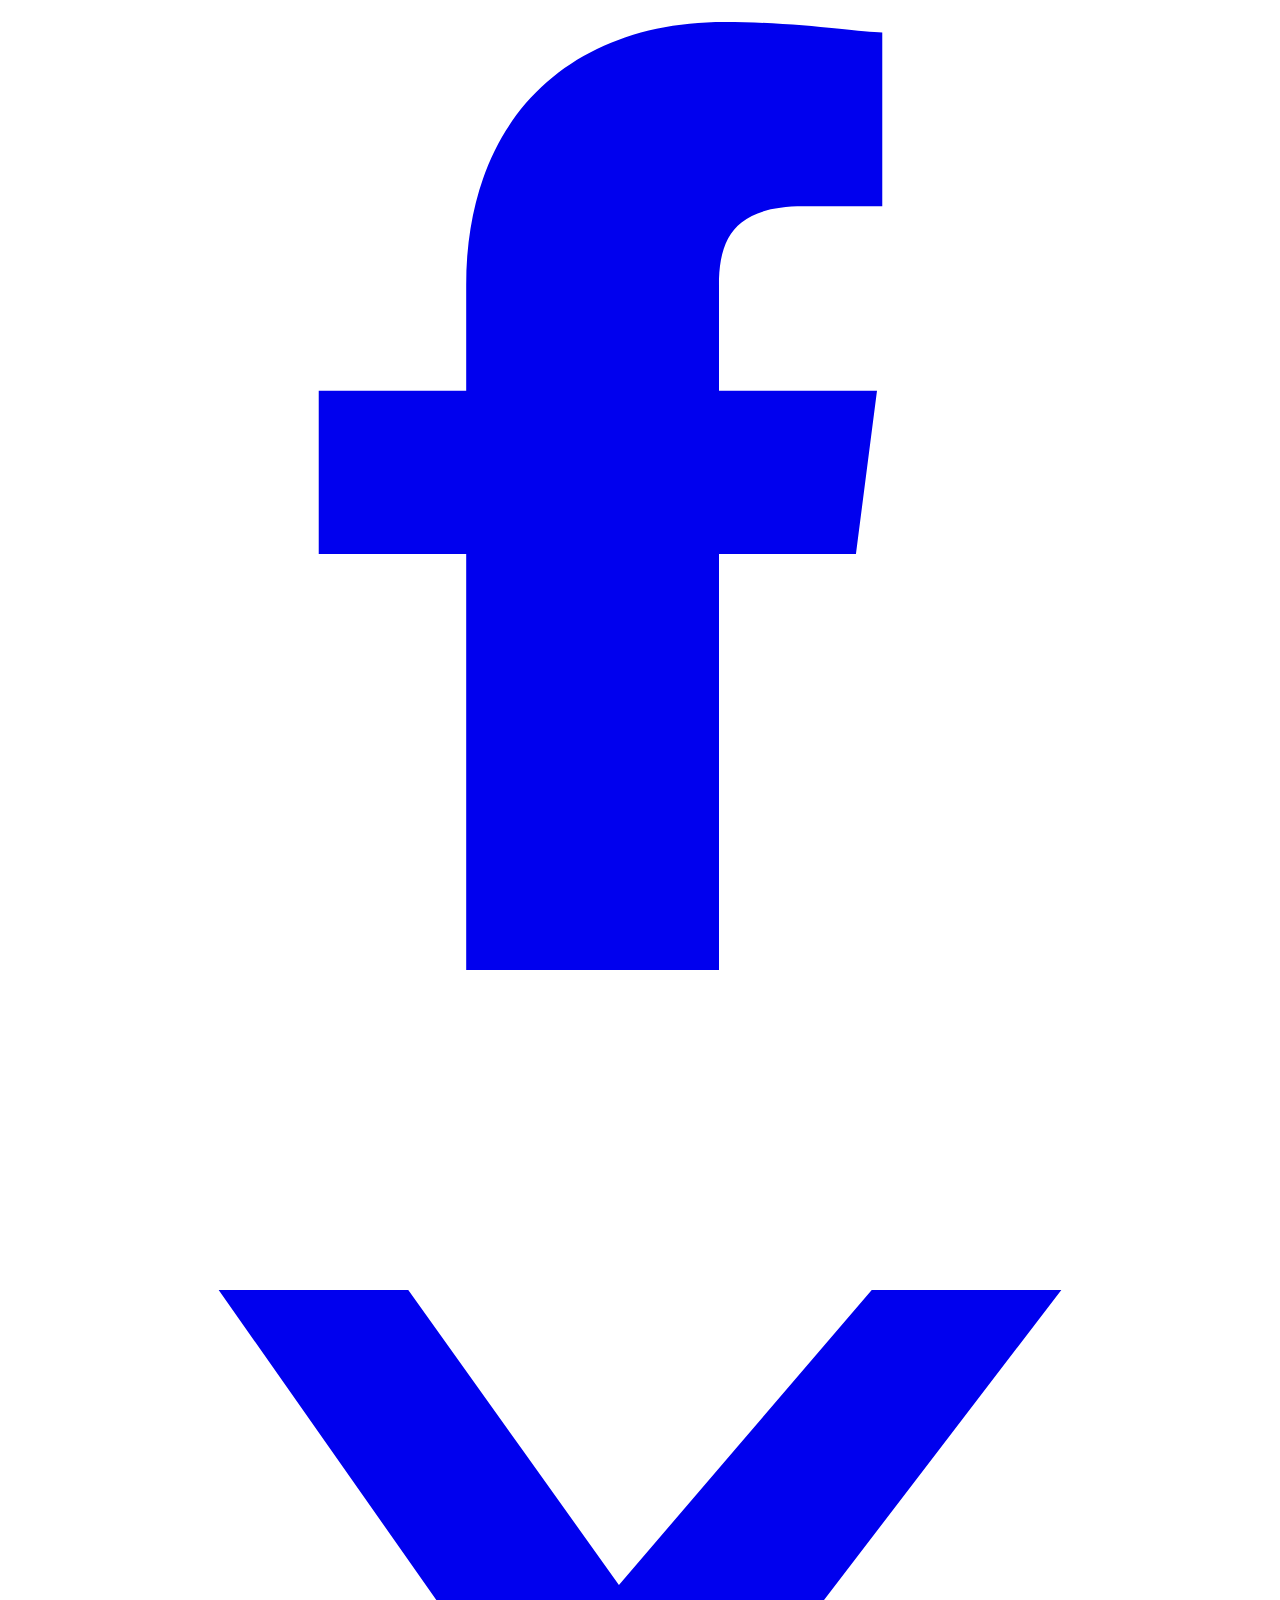
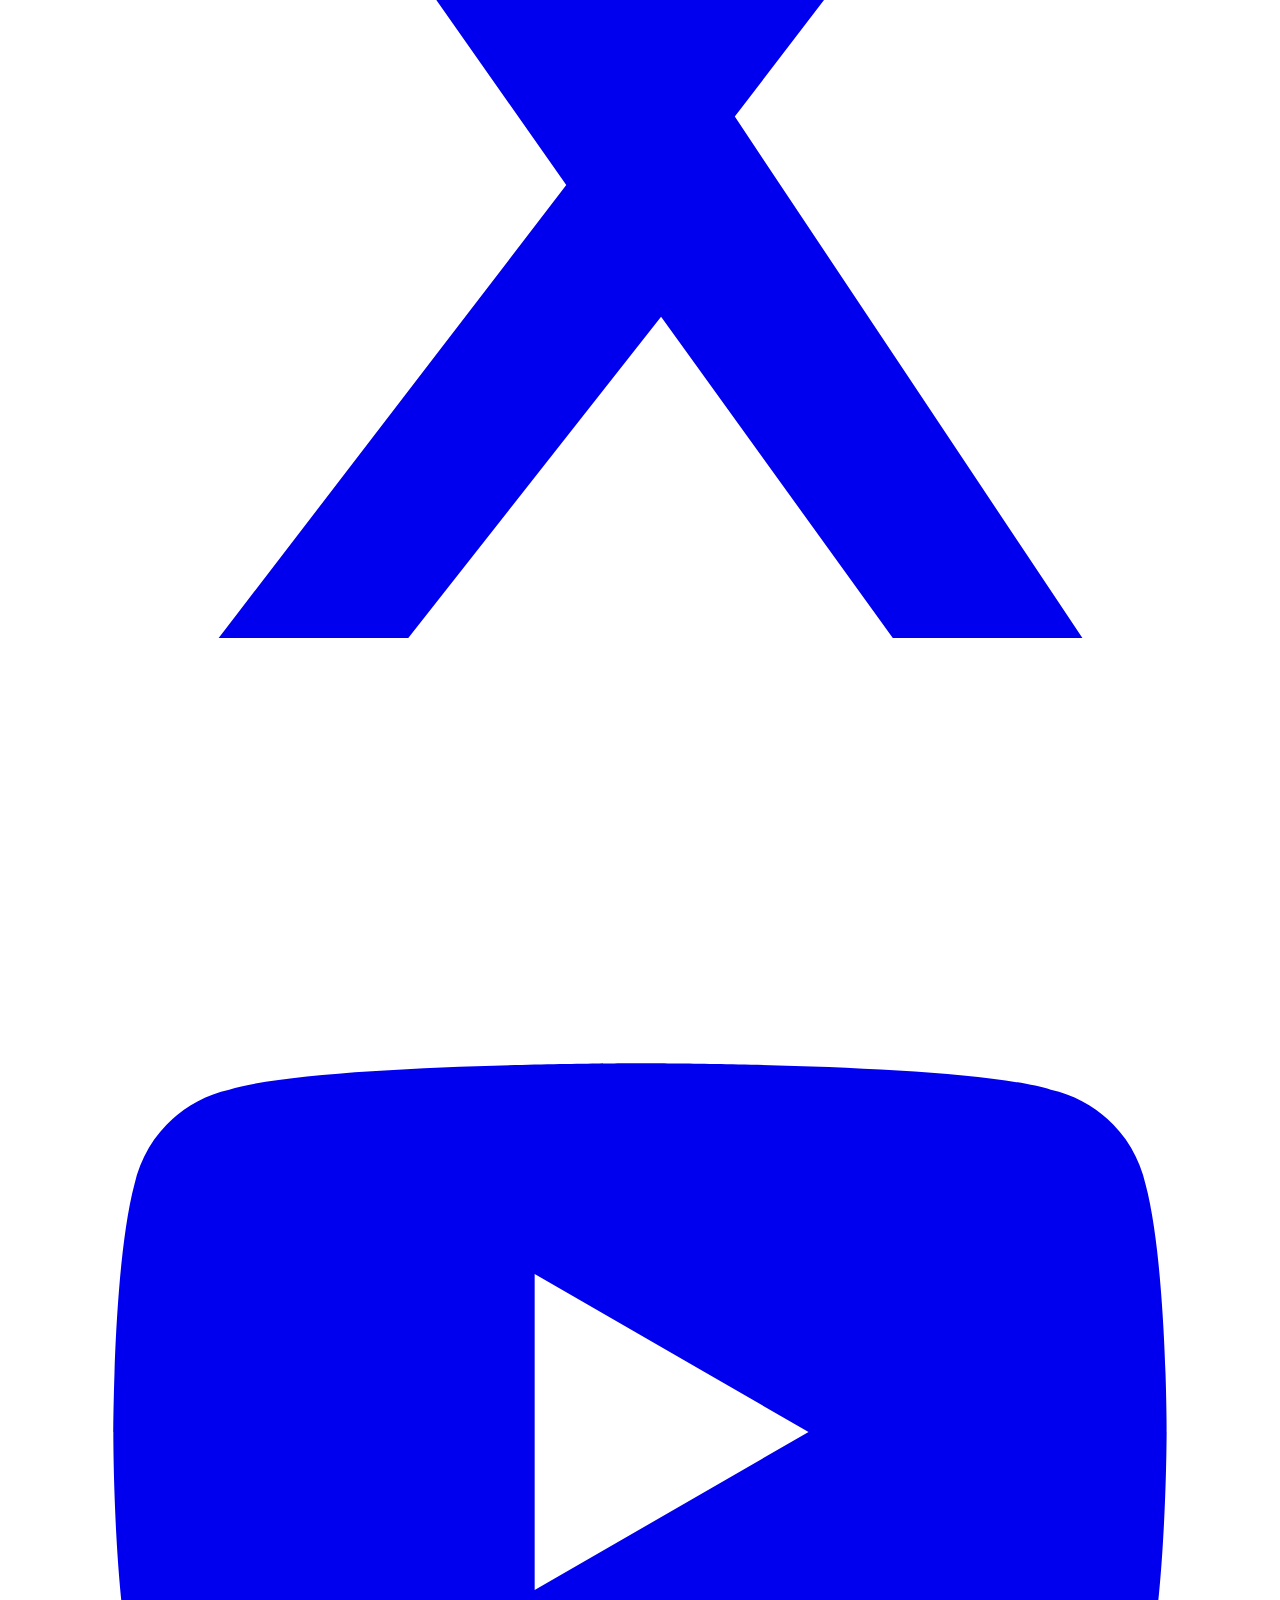
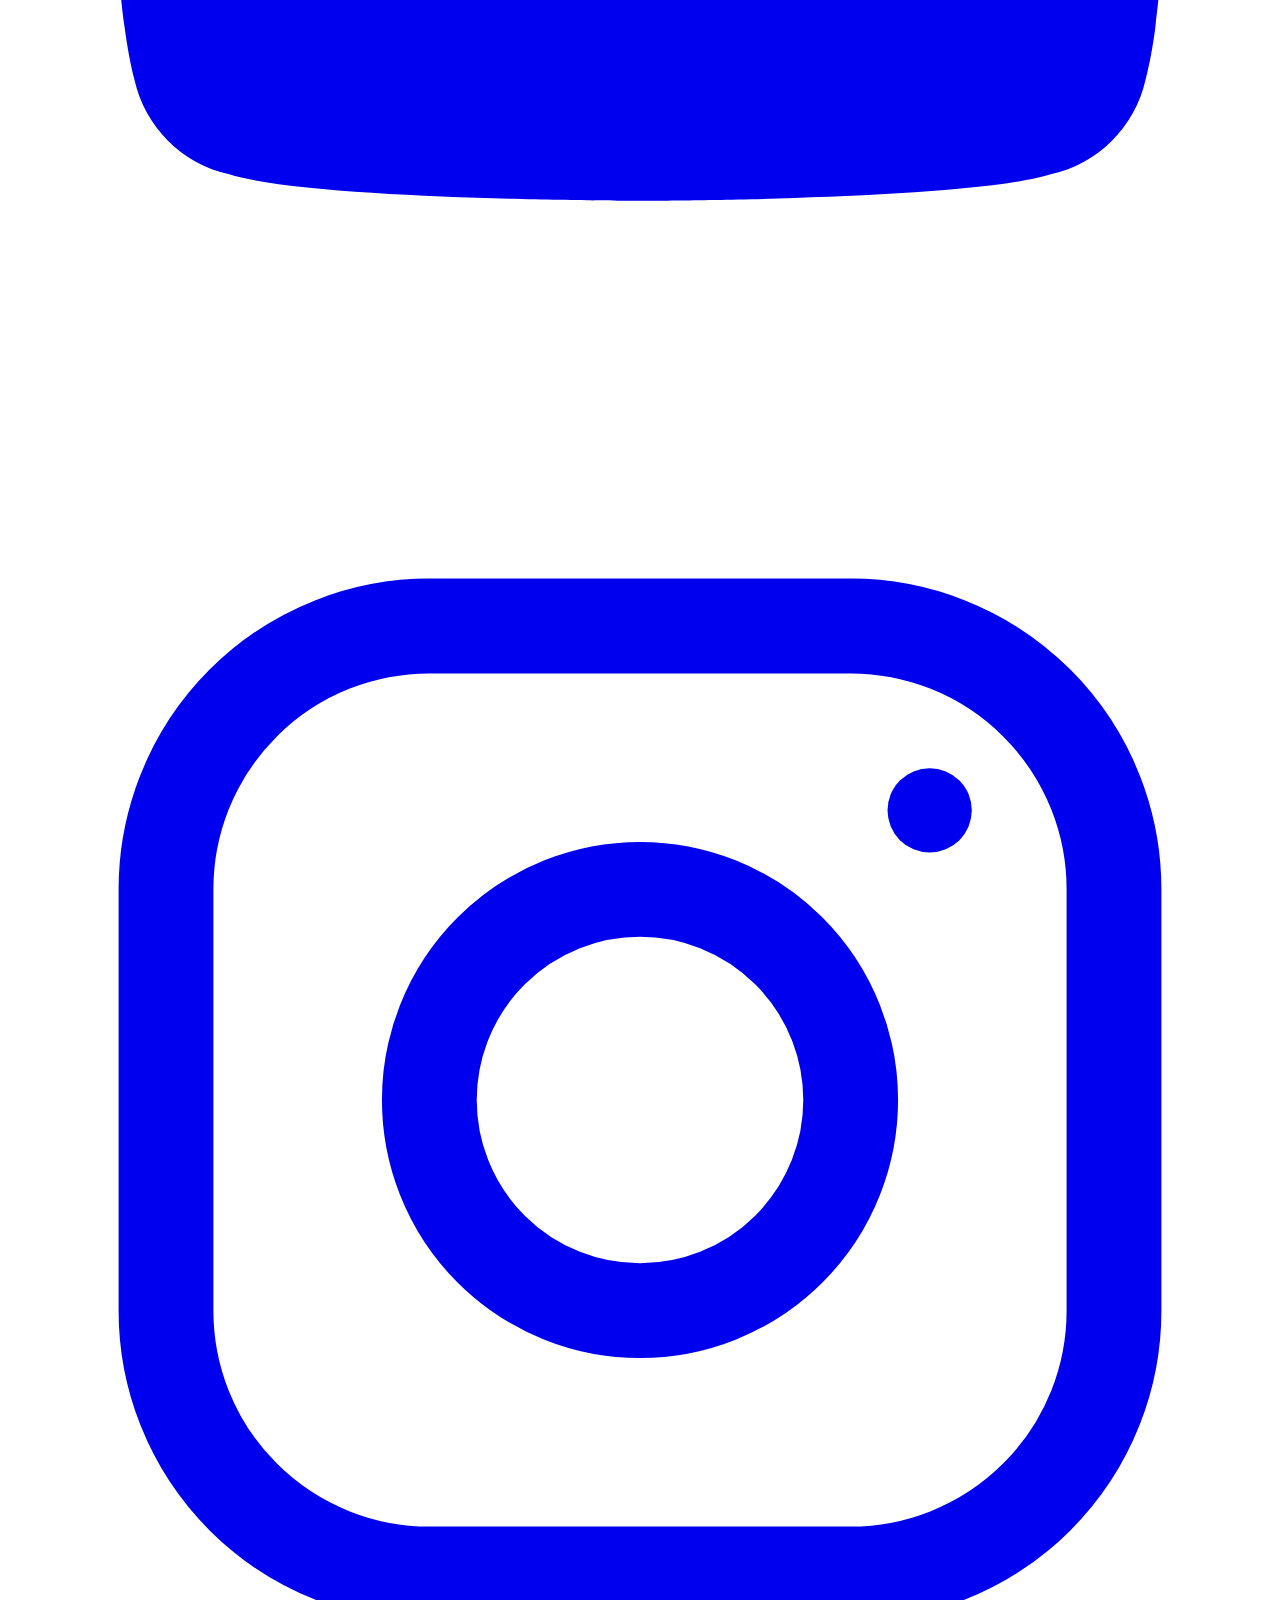
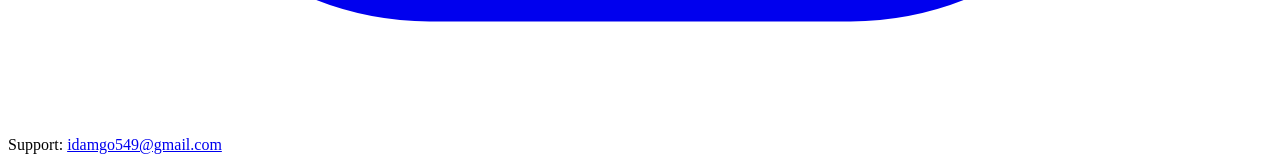
==== commit c29e0716: "Add files via upload" ====
--- a/index.html
+++ b/index.html
@@ -53,10 +53,10 @@
     <meta name="twitter:card" content="summary_large_image">
     <meta name="twitter:title" content="AllFlix — Watch Trending Movies, TV Shows & Anime Trailers">
     <meta name="twitter:description" content="Watch the latest official trailers for movies, TV shows, K-Dramas, and anime from around the world. Always updated, free, no account required.">
-    <meta name="twitter:image" content="https://allf1ix.github.io/AllFLix1/og-default.jpg">
-
-    <link rel="icon" type="image/jpeg" href="og-default.jpg">
-    <link rel="stylesheet" href="style.css?v=12">
+    <meta name="twitter:image" content="https://allf1ix.github.io/og-default.jpg">
+
+    <link rel="icon" type="image/jpeg" href="/og-default.jpg">
+    <link rel="stylesheet" href="/style.css?v=12">
 
     <!-- Structured data (JSON-LD): malinaw na signal kay Google kung ano talaga ang
          pangalan at deskripsyon ng site, para hindi ito basta mapalitan ng ibang
@@ -324,6 +324,6 @@
         </div>
     </footer>
 
-    <script src="script.js?v=5"></script>
+    <script src="/script.js?v=6"></script>
 </body>
 </html>
